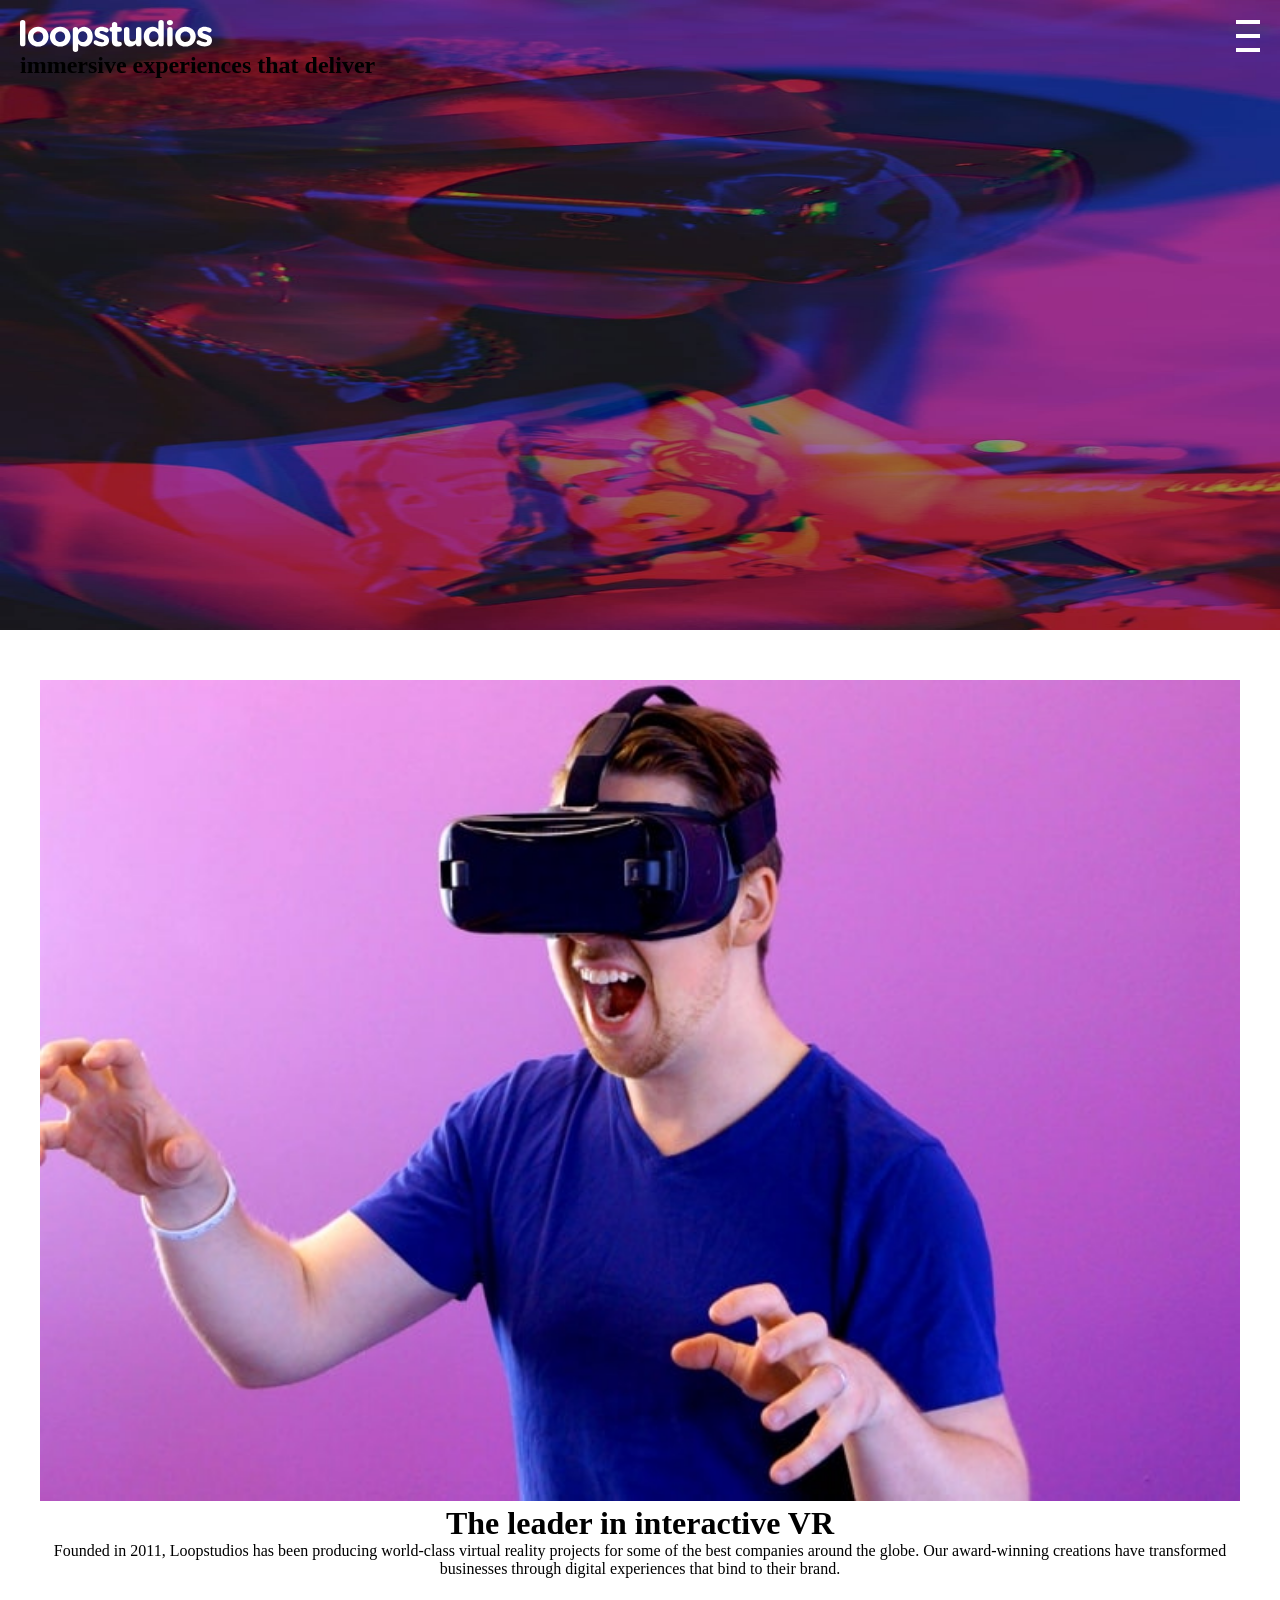
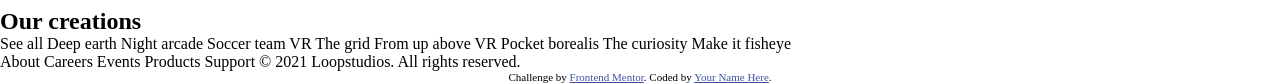
==== index.html @ 8417d706 "update" ====
<!DOCTYPE html>
<html lang="en">
<head>
  <meta charset="UTF-8">
  <meta name="viewport" content="width=device-width, initial-scale=1.0"> <!-- displays site properly based on user's device -->
  <link rel="preconnect" href="https://fonts.googleapis.com">
  <link rel="preconnect" href="https://fonts.gstatic.com" crossorigin>
  <link href="https://fonts.googleapis.com/css2?family=Alata&family=Josefin+Sans:wght@300&display=swap" rel="stylesheet">
  <link rel="icon" type="image/png" sizes="32x32" href="./images/favicon-32x32.png">
  <link rel="stylesheet" href="./style.css">
  <title>Frontend Mentor | Loopstudios landing page</title>

  <!-- Feel free to remove these styles or customise in your own stylesheet 👍 -->
  <style>
    .attribution { font-size: 11px; text-align: center; }
    .attribution a { color: hsl(228, 45%, 44%); }
  </style>
</head>
<body>

  <nav>
   <ul>

    <img src="./images//logo.svg" alt="">
<div class="menu-card">
  <li><a href=""> About</a></li>
  <li><a href=""> Careers</a></li>
  <li><a href="">Events</a></li>
  <li><a href=""> Products</a></li>
  <li><a href=""> Support</a></li>

</div>
   

    <img src="./images/icon-hamburger.svg" alt="">
   </ul>

 <div class="nav-card">
  <h1>immersive experiences that deliver</h1>
 </div>
  </nav>



  <figure>
<img src="./images/desktop/image-interactive.jpg" alt="" width="100%">
   <h1> The leader in interactive VR</h1>

   <p> Founded in 2011, Loopstudios has been producing world-class virtual reality 
    projects for some of the best companies around the globe. Our award-winning 
    creations have transformed businesses through digital experiences that bind 
    to their brand.</p>
  </figure>

<section class="creation-section">
  
  <h1>Our creations</h1>

  See all

  Deep earth
  Night arcade
  Soccer team VR
  The grid
  From up above VR
  Pocket borealis
  The curiosity
  Make it fisheye
</section>

  About
  Careers
  Events
  Products
  Support

  © 2021 Loopstudios. All rights reserved.

  <div class="attribution">
    Challenge by <a href="https://www.frontendmentor.io?ref=challenge" target="_blank">Frontend Mentor</a>. 
    Coded by <a href="#">Your Name Here</a>.
  </div>
</body>
</html>
---- style.css ----
*{
    margin: 0;
    padding: 0;
    box-sizing: border-box;
}

:root{
--White: hsl(0, 0%, 100%);
--Black: hsl(0, 0%, 0%);
--Dark-Gray: hsl(0, 0%, 55%);
--Very-Dark-Gray: hsl(0, 0%, 41%);
--font-family: 'Alata', sans-serif;
--font-family-2: 'Josefin Sans', sans-serif;
}

nav{
    background-image: url(./images/mobile/image-hero.jpg);
    /* max-width: 100%; */
    height: 70vh; 
    background-size: 100% 100% ;
    background-repeat: no-repeat;
    position: relative;
    object-fit: cover;
    padding: 20px;
}
ul{
    display: flex;
    justify-content: space-between;
}
/* .nav-card{
    width:  350px;
    height: 300px;
    border:2px var(--White) solid ;
    display: flex;
    align-items: center;
    position: relative;
    top: 160px;
    padding: 10px;
}

.nav-card h1{
    font-family: var(--font-family);
 font-weight: lighter;
    font-size: 50px;
    color: var(--White);
} */
.menu-card{
    display: none;
}
figure{

    padding: 40px;
    position: relative;
    top: 10px;
    text-align: center;
    
}
/* figure h1{
    font-size: 50px;
    font-weight: lighter;
    margin-top: 20px;
}
figure p{
    font-family: var(--font-family)--font-family-2;
    font-size: 25px;
    margin-top: 20px;
    
} */
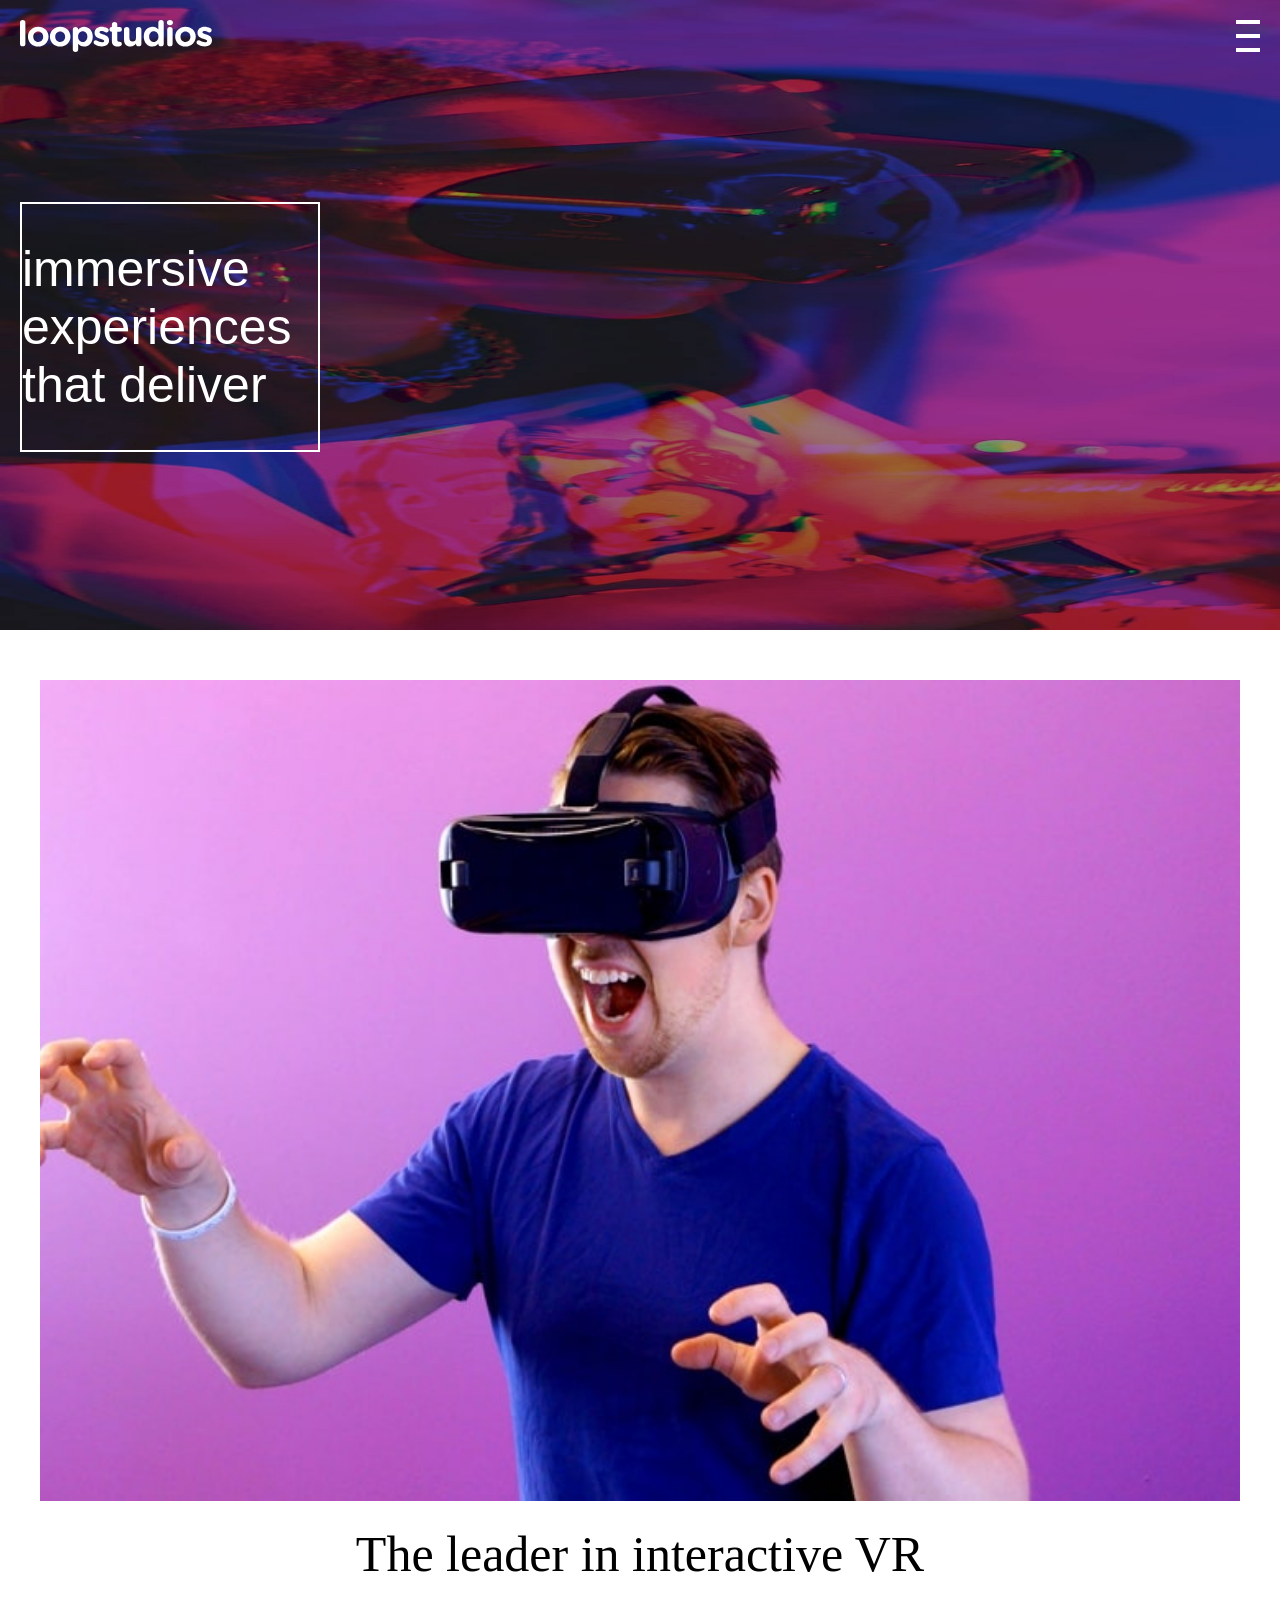
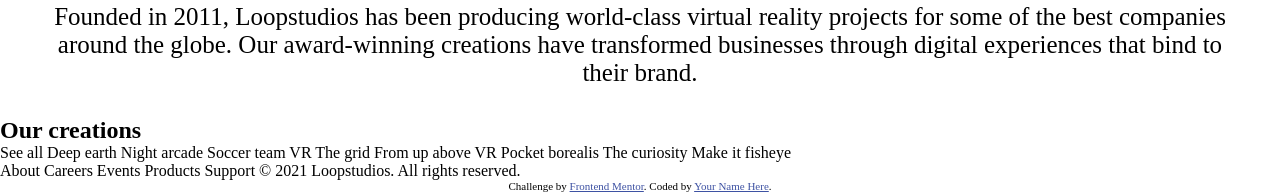
==== commit 5d48372d: "make some changes on nav-card" ====
--- a/index.html
+++ b/index.html
@@ -22,14 +22,14 @@
    <ul>
 
     <img src="./images//logo.svg" alt="">
-<div class="menu-card">
+<!-- <div class="menu-card">
   <li><a href=""> About</a></li>
   <li><a href=""> Careers</a></li>
   <li><a href="">Events</a></li>
   <li><a href=""> Products</a></li>
   <li><a href=""> Support</a></li>
 
-</div>
+</div> -->
    
 
     <img src="./images/icon-hamburger.svg" alt="">
--- a/style.css
+++ b/style.css
@@ -27,15 +27,15 @@
     display: flex;
     justify-content: space-between;
 }
-/* .nav-card{
-    width:  350px;
-    height: 300px;
+ .nav-card{
+    width:  300px;
+    height: 250px;
     border:2px var(--White) solid ;
     display: flex;
     align-items: center;
     position: relative;
-    top: 160px;
-    padding: 10px;
+    top: 150px;
+    /* padding: 10px; */
 }
 
 .nav-card h1{
@@ -55,7 +55,7 @@
     text-align: center;
     
 }
-/* figure h1{
+figure h1{
     font-size: 50px;
     font-weight: lighter;
     margin-top: 20px;
@@ -65,4 +65,4 @@
     font-size: 25px;
     margin-top: 20px;
     
-} */
+}
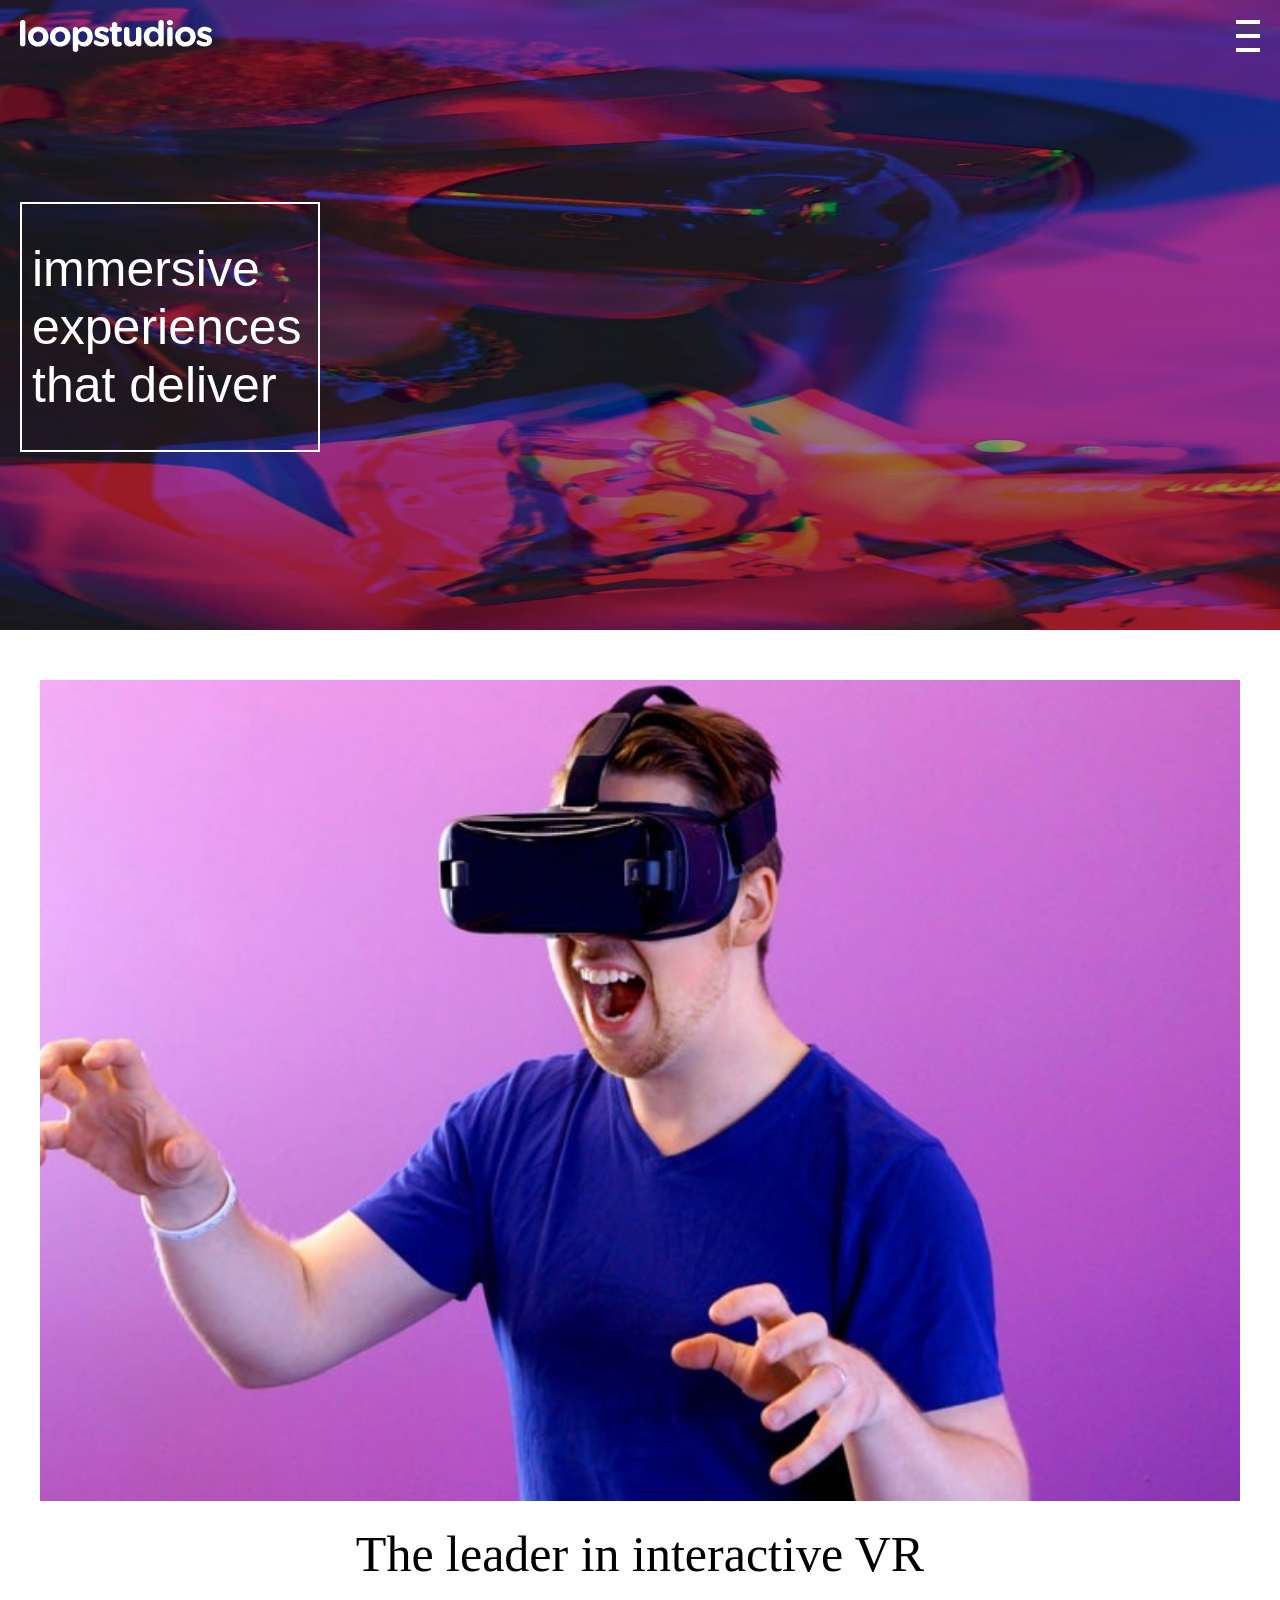
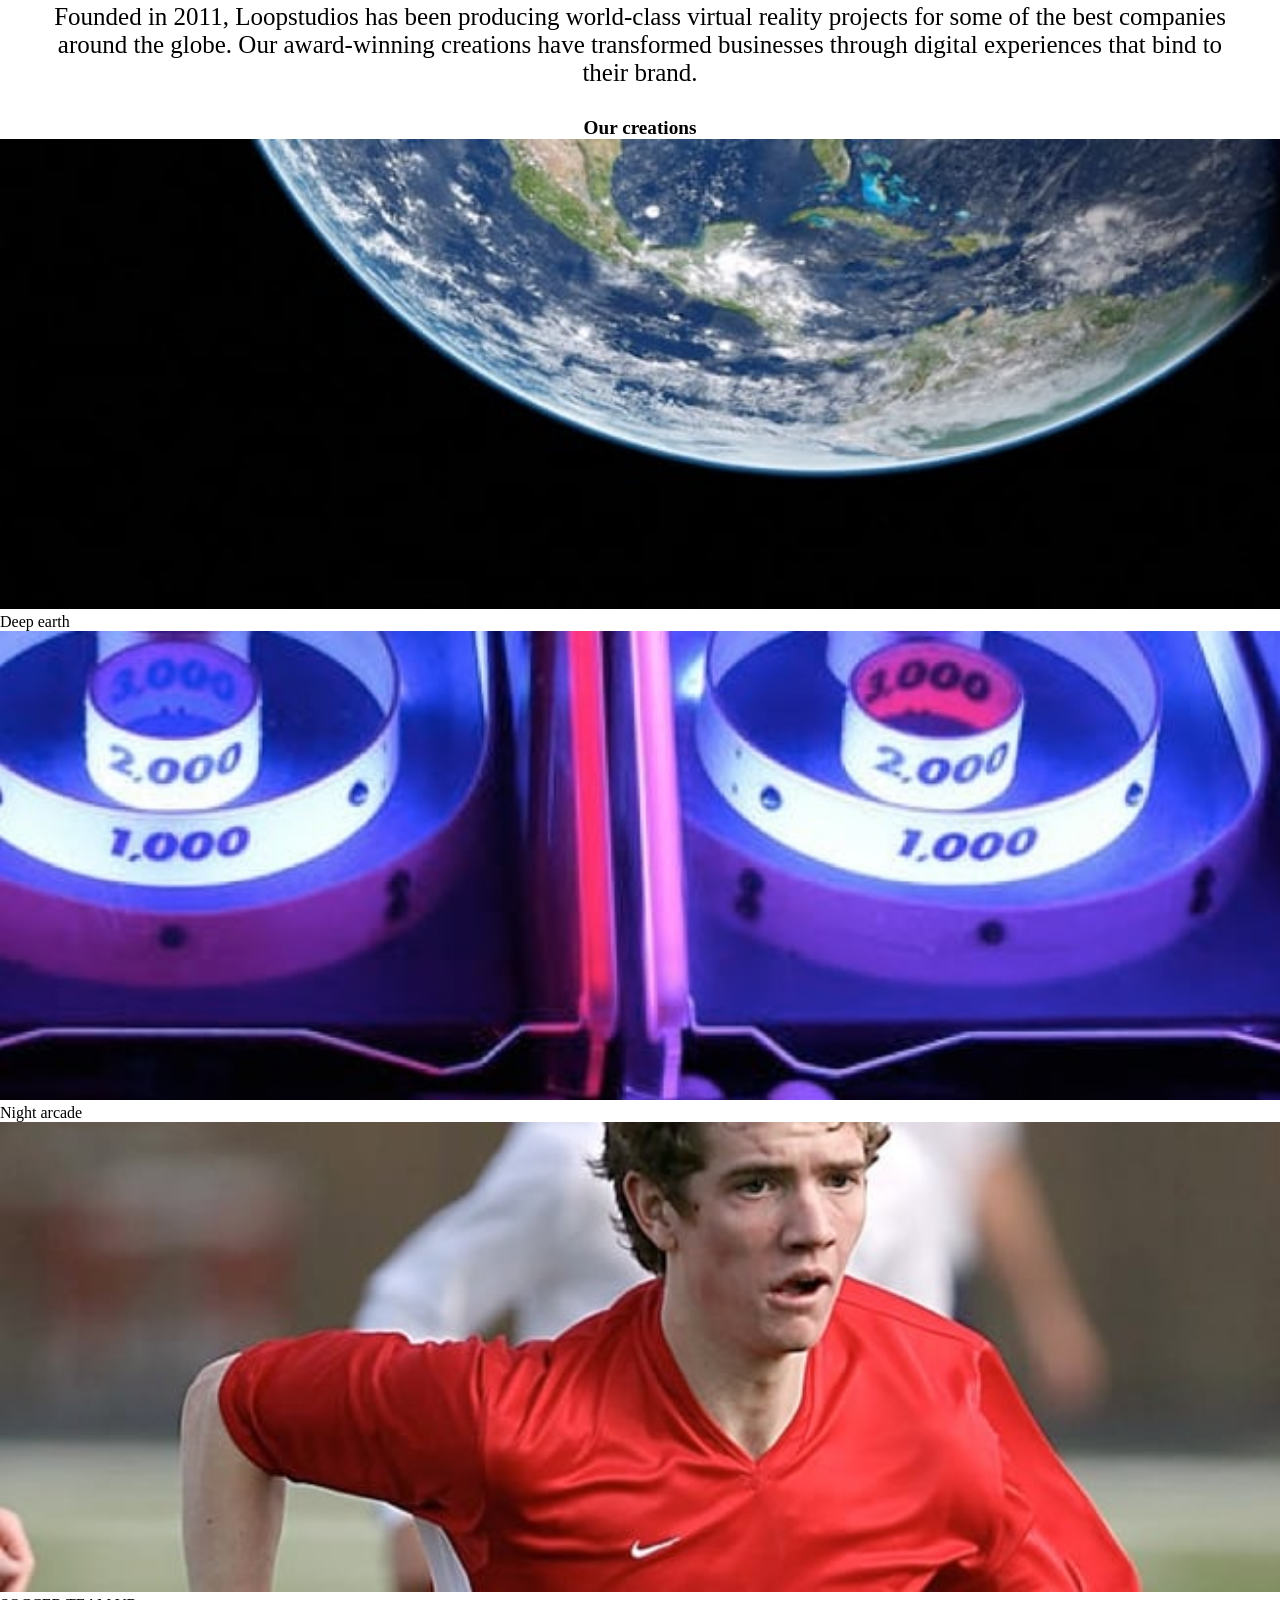
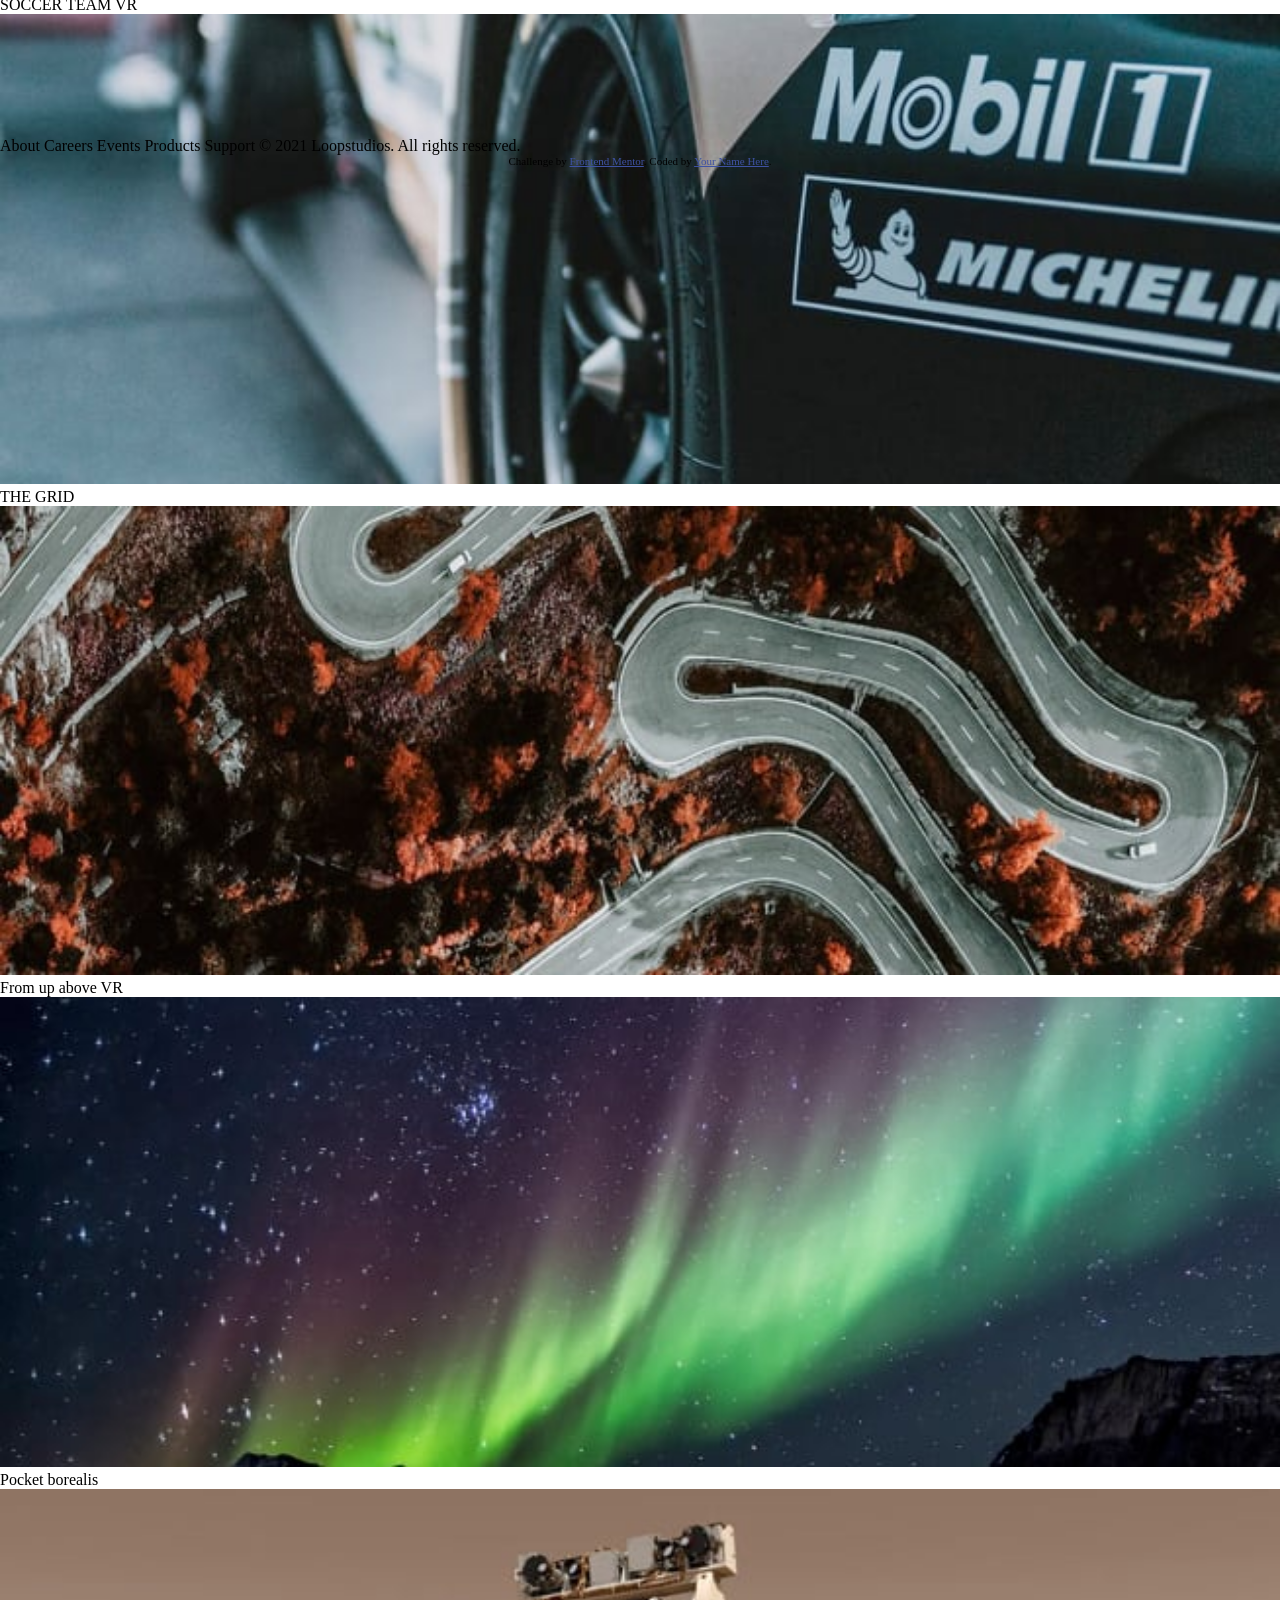
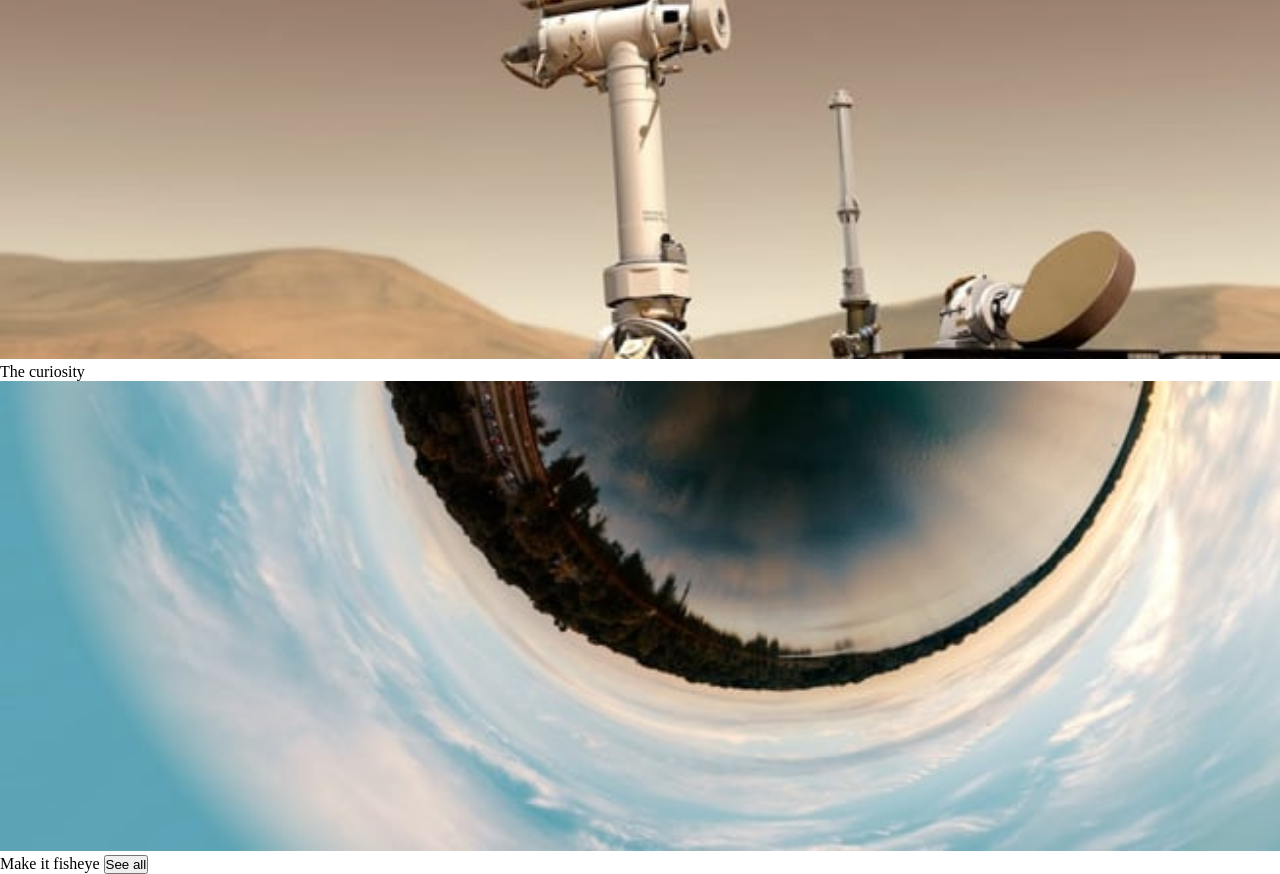
==== commit 4a633a7d: "upload some features" ====
--- a/index.html
+++ b/index.html
@@ -56,16 +56,32 @@
   
   <h1>Our creations</h1>
 
-  See all
+  <img src="./images/mobile/image-deep-earth.jpg" alt="">
+  
+  <p>Deep earth</p>
 
-  Deep earth
+  <img src="./images/mobile/image-night-arcade.jpg" alt="">
   Night arcade
-  Soccer team VR
-  The grid
-  From up above VR
-  Pocket borealis
-  The curiosity
-  Make it fisheye
+
+  <img src="./images/mobile/image-soccer-team.jpg" alt="">
+  SOCCER TEAM VR
+
+<img src="./images/mobile/image-grid.jpg" alt="">
+THE GRID
+
+<img src="./images/mobile/image-from-above.jpg" alt="">
+From up above VR
+<img src="./images/mobile/image-pocket-borealis.jpg" alt="">
+Pocket borealis
+<img src="./images/mobile/image-curiosity.jpg" alt="">
+The curiosity
+<img src="./images/mobile/image-fisheye.jpg" alt="">
+Make it fisheye
+  <button class="btn">See all </button>
+  
+  
+  
+  
 </section>
 
   About
--- a/style.css
+++ b/style.css
@@ -35,7 +35,7 @@
     align-items: center;
     position: relative;
     top: 150px;
-    /* padding: 10px; */
+    padding: 10px;
 }
 
 .nav-card h1{
@@ -43,10 +43,10 @@
  font-weight: lighter;
     font-size: 50px;
     color: var(--White);
+} 
+/* .menu-card{
+    display: none;
 } */
-.menu-card{
-    display: none;
-}
 figure{
 
     padding: 40px;
@@ -66,3 +66,13 @@
     margin-top: 20px;
     
 }
+.creation-section{
+    height: 180vh;
+}
+.creation-section h1{
+    text-align: center;
+    font-size: larger;
+}
+.creation-section img{
+    width: 100%;
+}
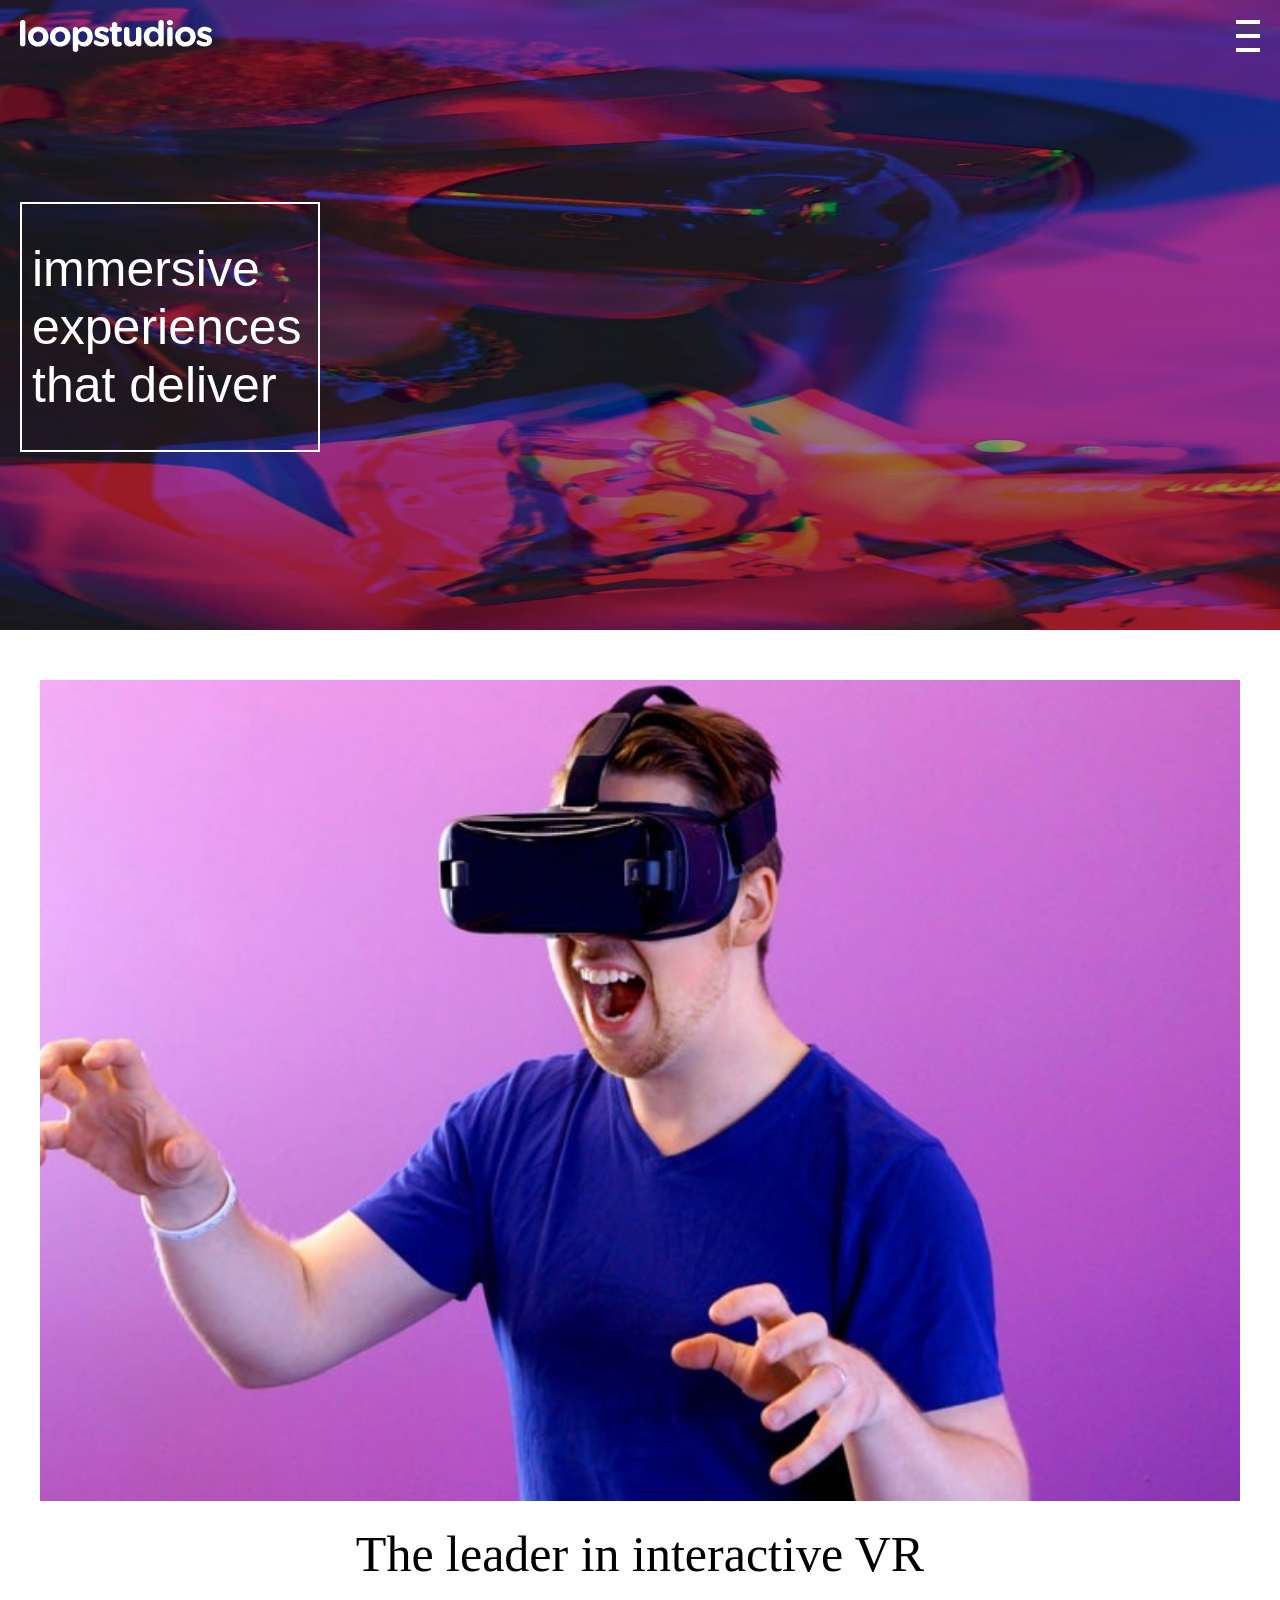
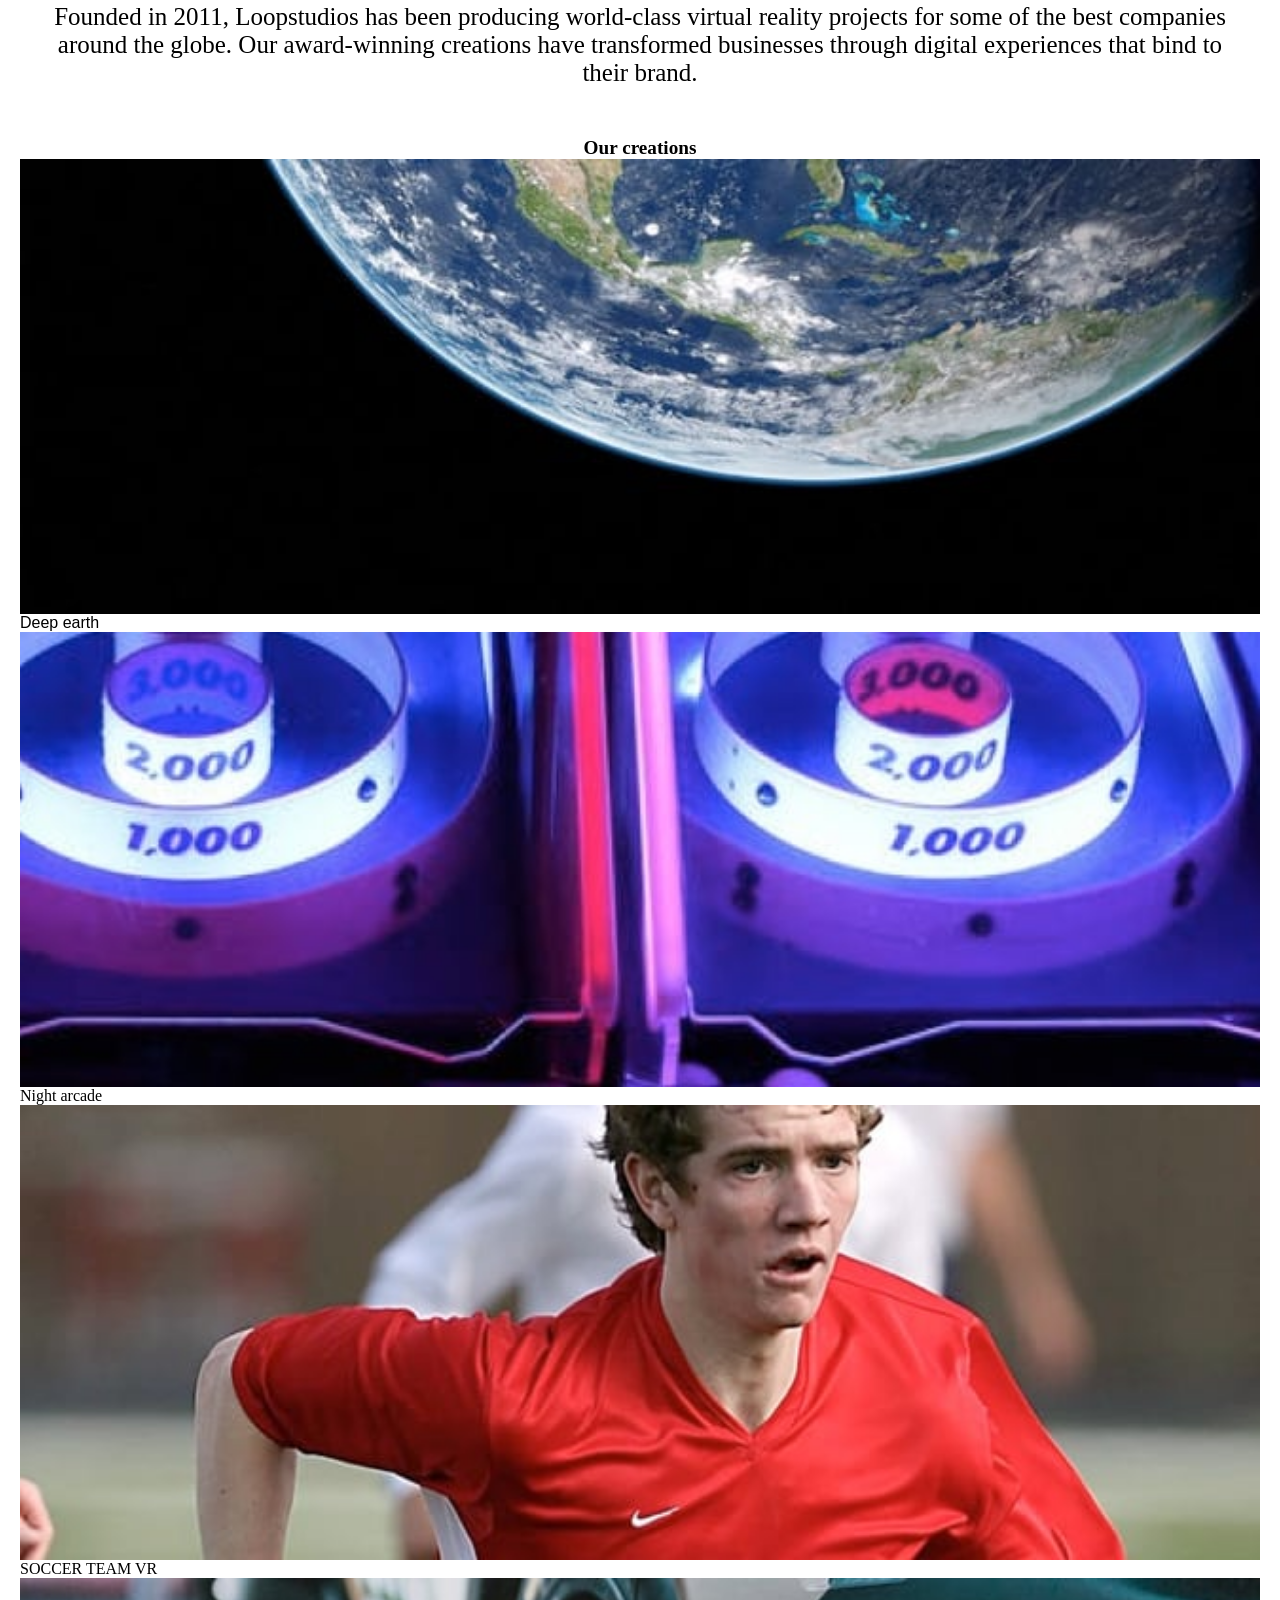
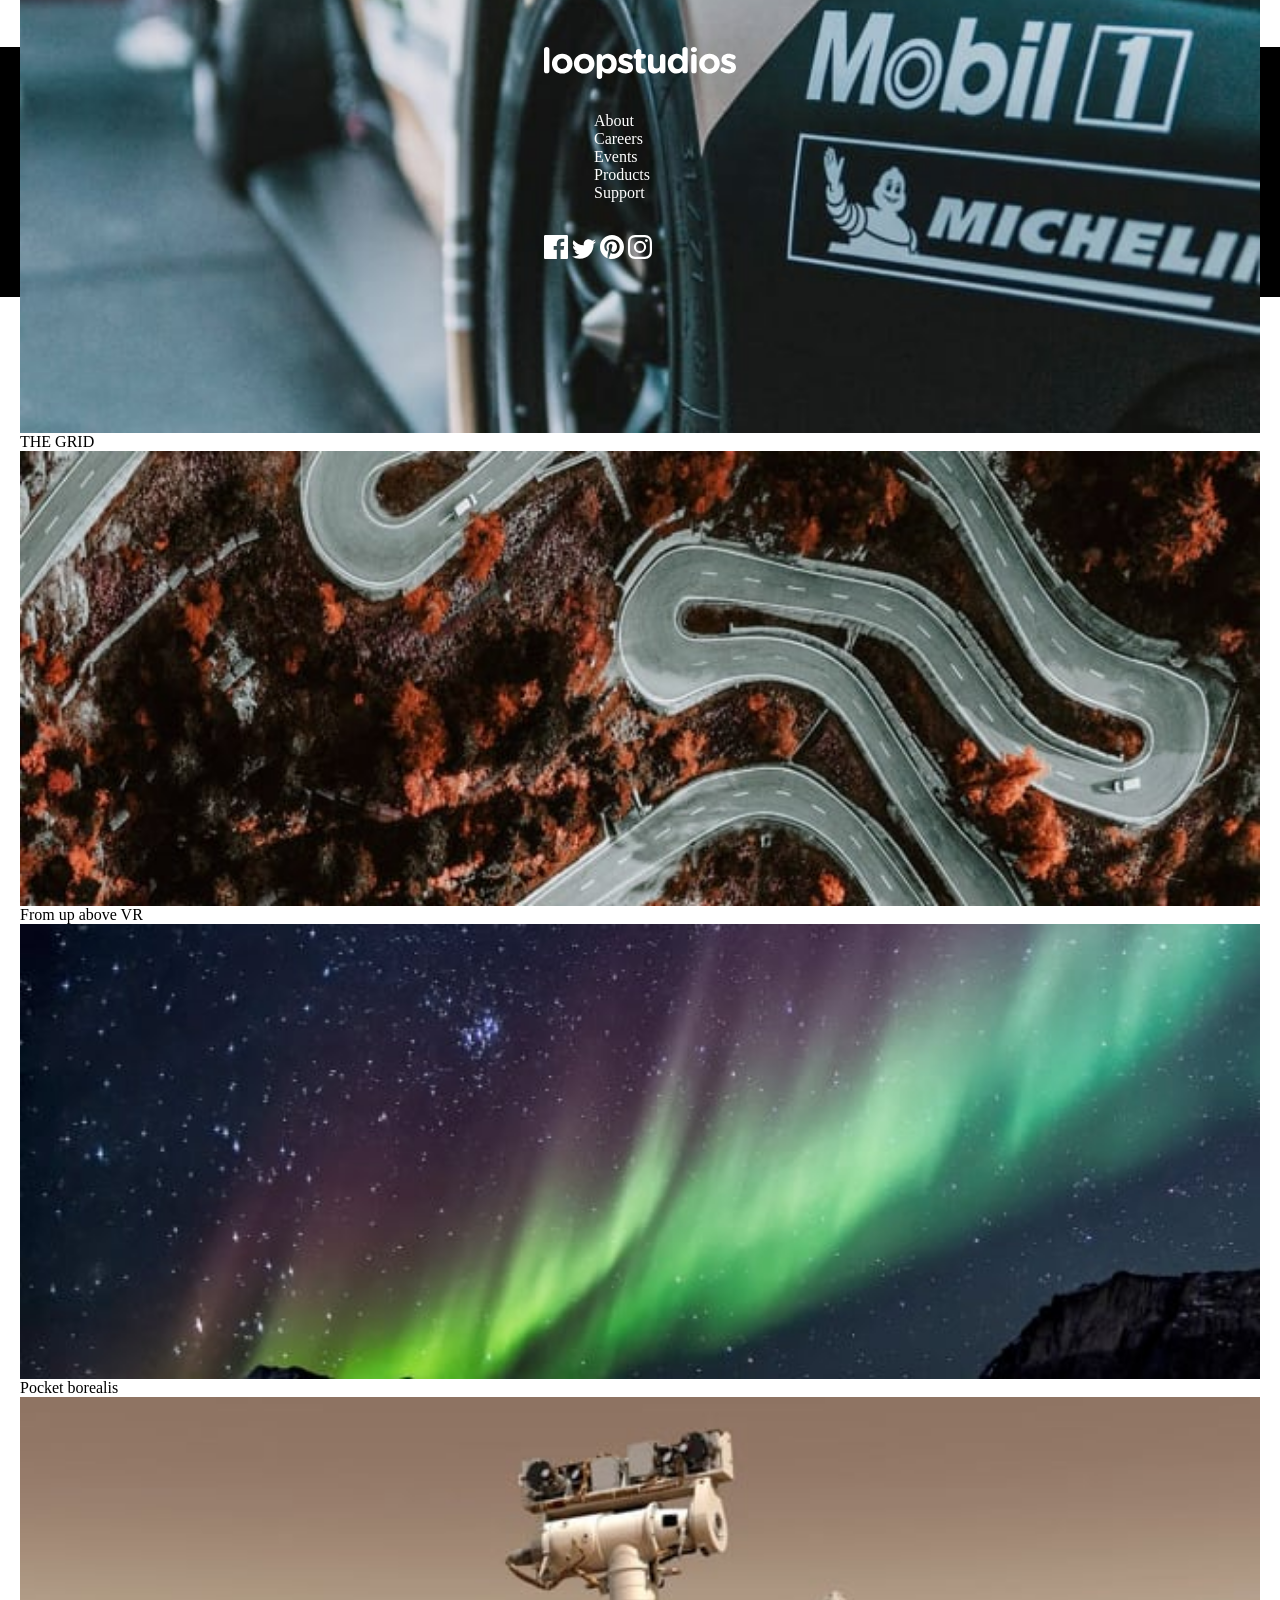
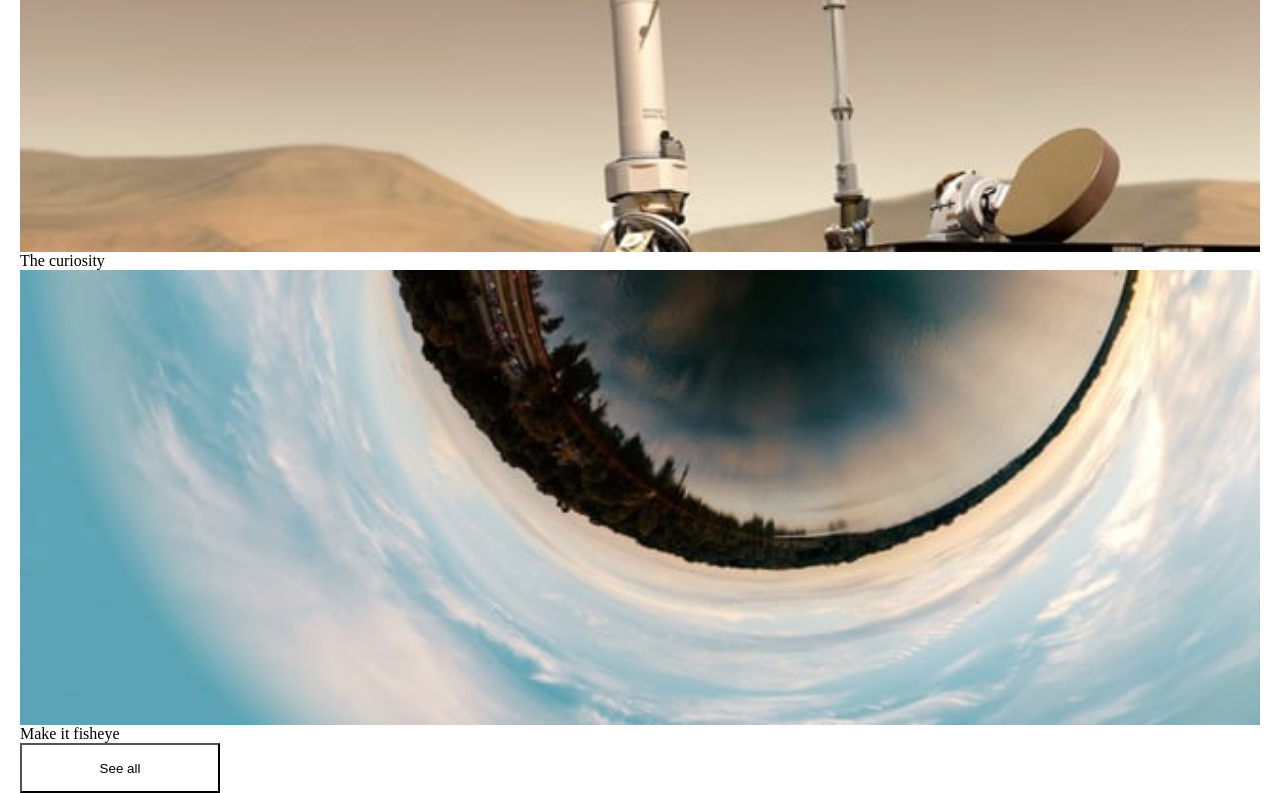
==== commit 7a06c34f: "add new features" ====
--- a/index.html
+++ b/index.html
@@ -84,17 +84,38 @@
   
 </section>
 
-  About
-  Careers
-  Events
-  Products
-  Support
+<footer>
+  <div class="footer">
 
-  © 2021 Loopstudios. All rights reserved.
 
-  <div class="attribution">
+  
+<img src="./images/logo.svg" alt="">
+<div class="links">
+  <a href="">About</a>
+  <a href="">Careers</a>
+  <a href="">Events</a>  
+    <a href="">Products</a>
+    <a href="">Support</a>
+
+</div>
+
+  
+  
+<div class="icons">
+  <img src="./images/icon-facebook.svg" alt="">
+  <img src="./images/icon-twitter.svg" alt="">
+  <img src="./images/icon-pinterest.svg" alt="">
+  <img src="./images/icon-instagram.svg" alt="">
+</div>
+  <!-- © 2021 Loopstudios. All rights reserved. -->
+
+</div>
+</footer>
+
+
+  <!-- <div class="attribution">
     Challenge by <a href="https://www.frontendmentor.io?ref=challenge" target="_blank">Frontend Mentor</a>. 
     Coded by <a href="#">Your Name Here</a>.
-  </div>
+  </div> -->
 </body>
 </html>
--- a/style.css
+++ b/style.css
@@ -67,7 +67,9 @@
     
 }
 .creation-section{
-    height: 180vh;
+    display: grid;
+    height: 170vh;
+    padding: 20px;
 }
 .creation-section h1{
     text-align: center;
@@ -75,4 +77,40 @@
 }
 .creation-section img{
     width: 100%;
+}
+
+.creation-section p{
+    font-family: var(--font-family);
+}
+.btn{
+    width: 200px;
+    height: 50px;
+    background: none;
+    border: 2px --Black solid;
+}
+.btn:hover{
+    background-color: var(--Black);
+    color: var(--White);
+    transition-duration: 1s;
+}
+
+footer{
+    width: 100%;
+    height: 250px;
+    background-color: var(--Black);
+    display: flex;
+    justify-content: center;
+    color: var(--White);
+}
+.footer{
+    display: grid;
+}
+.link{
+    display: flex;
+}
+.links a{
+    display: flex;
+text-decoration: none;
+    color: var(--White);
+    padding-left: 50px;
 }
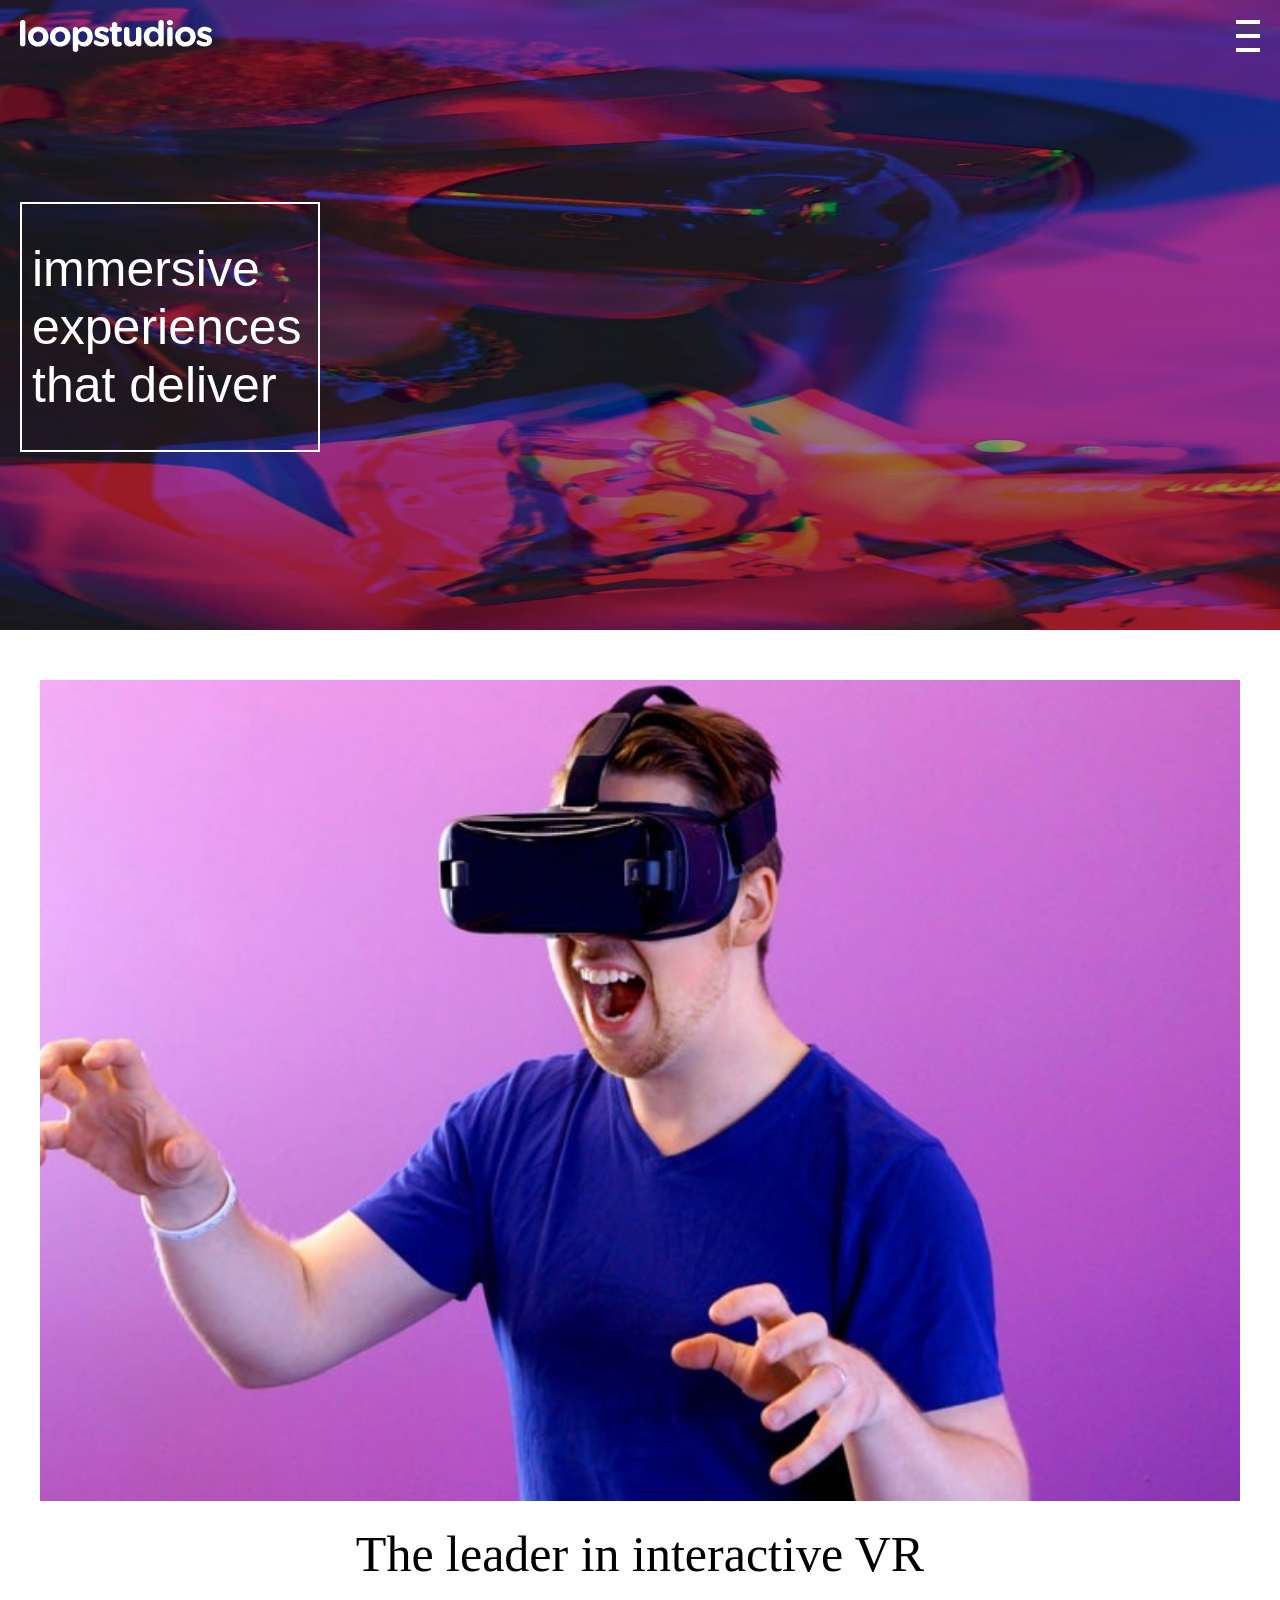
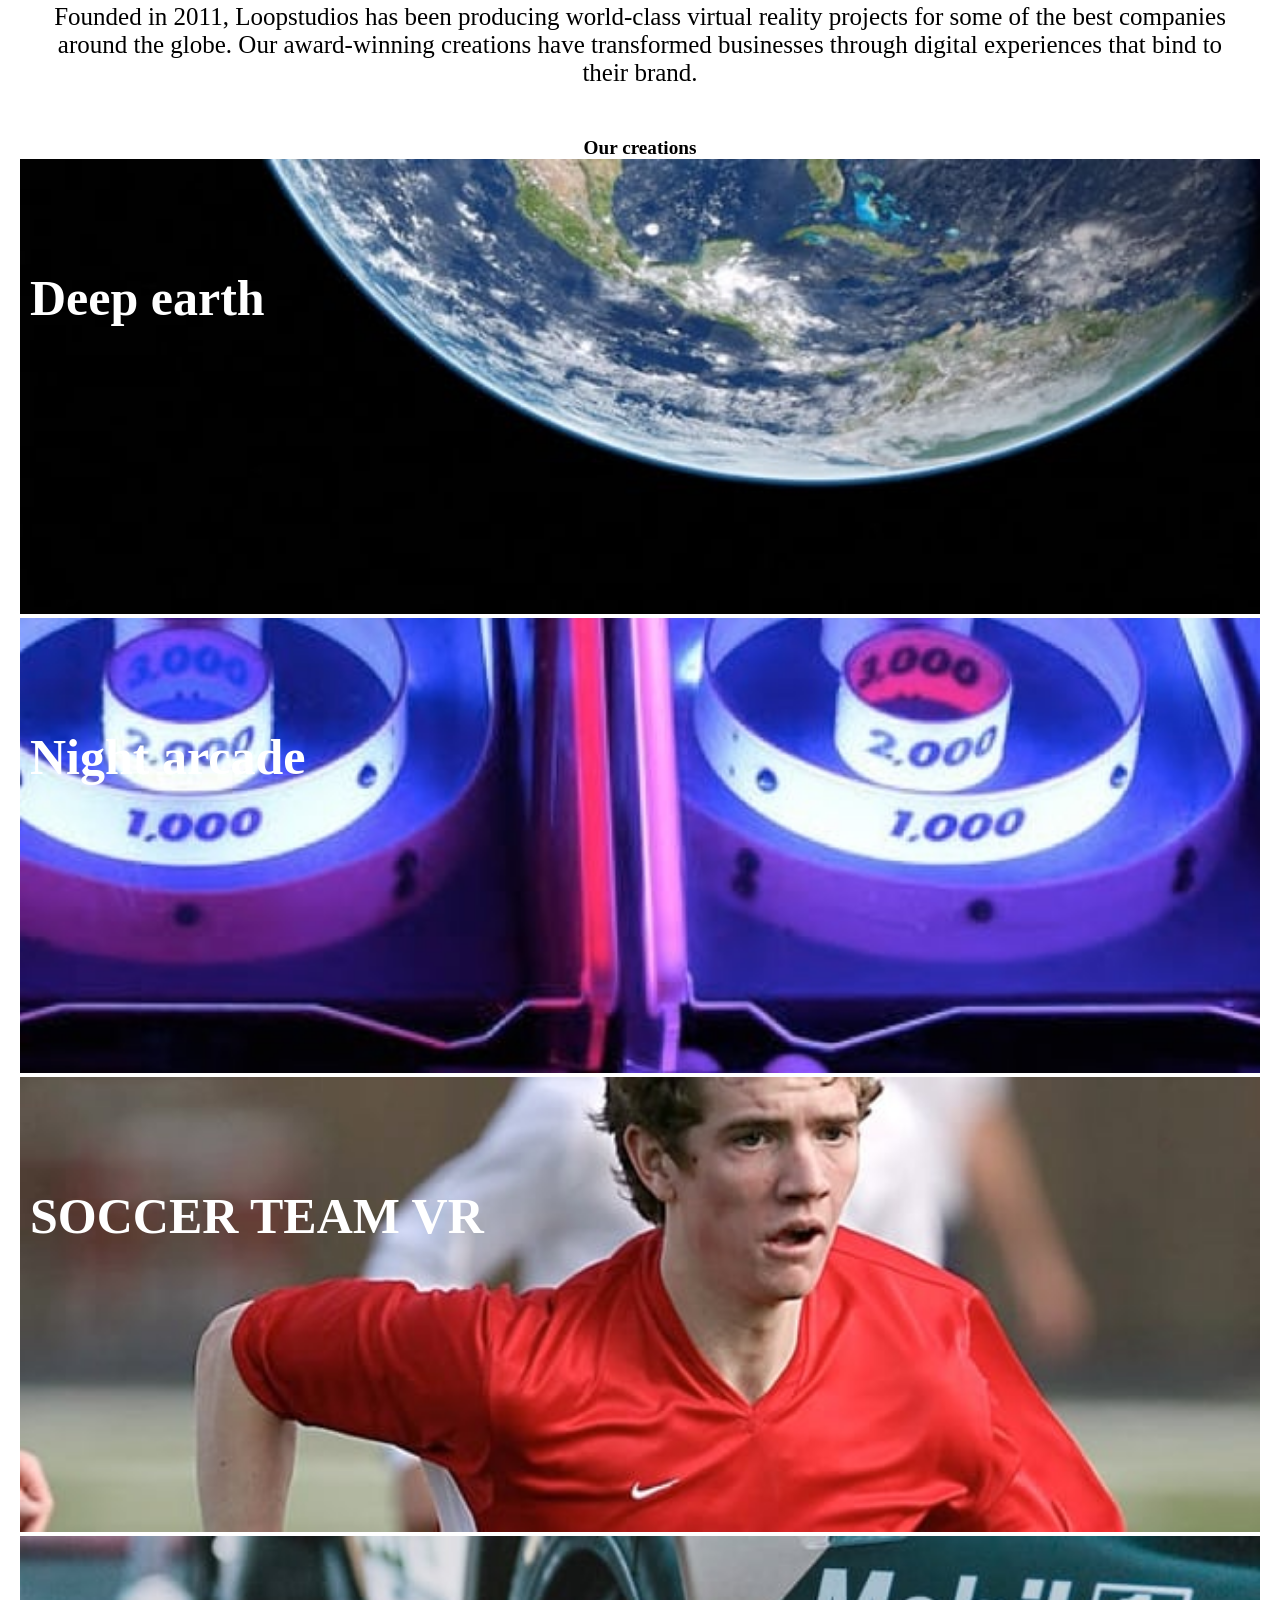
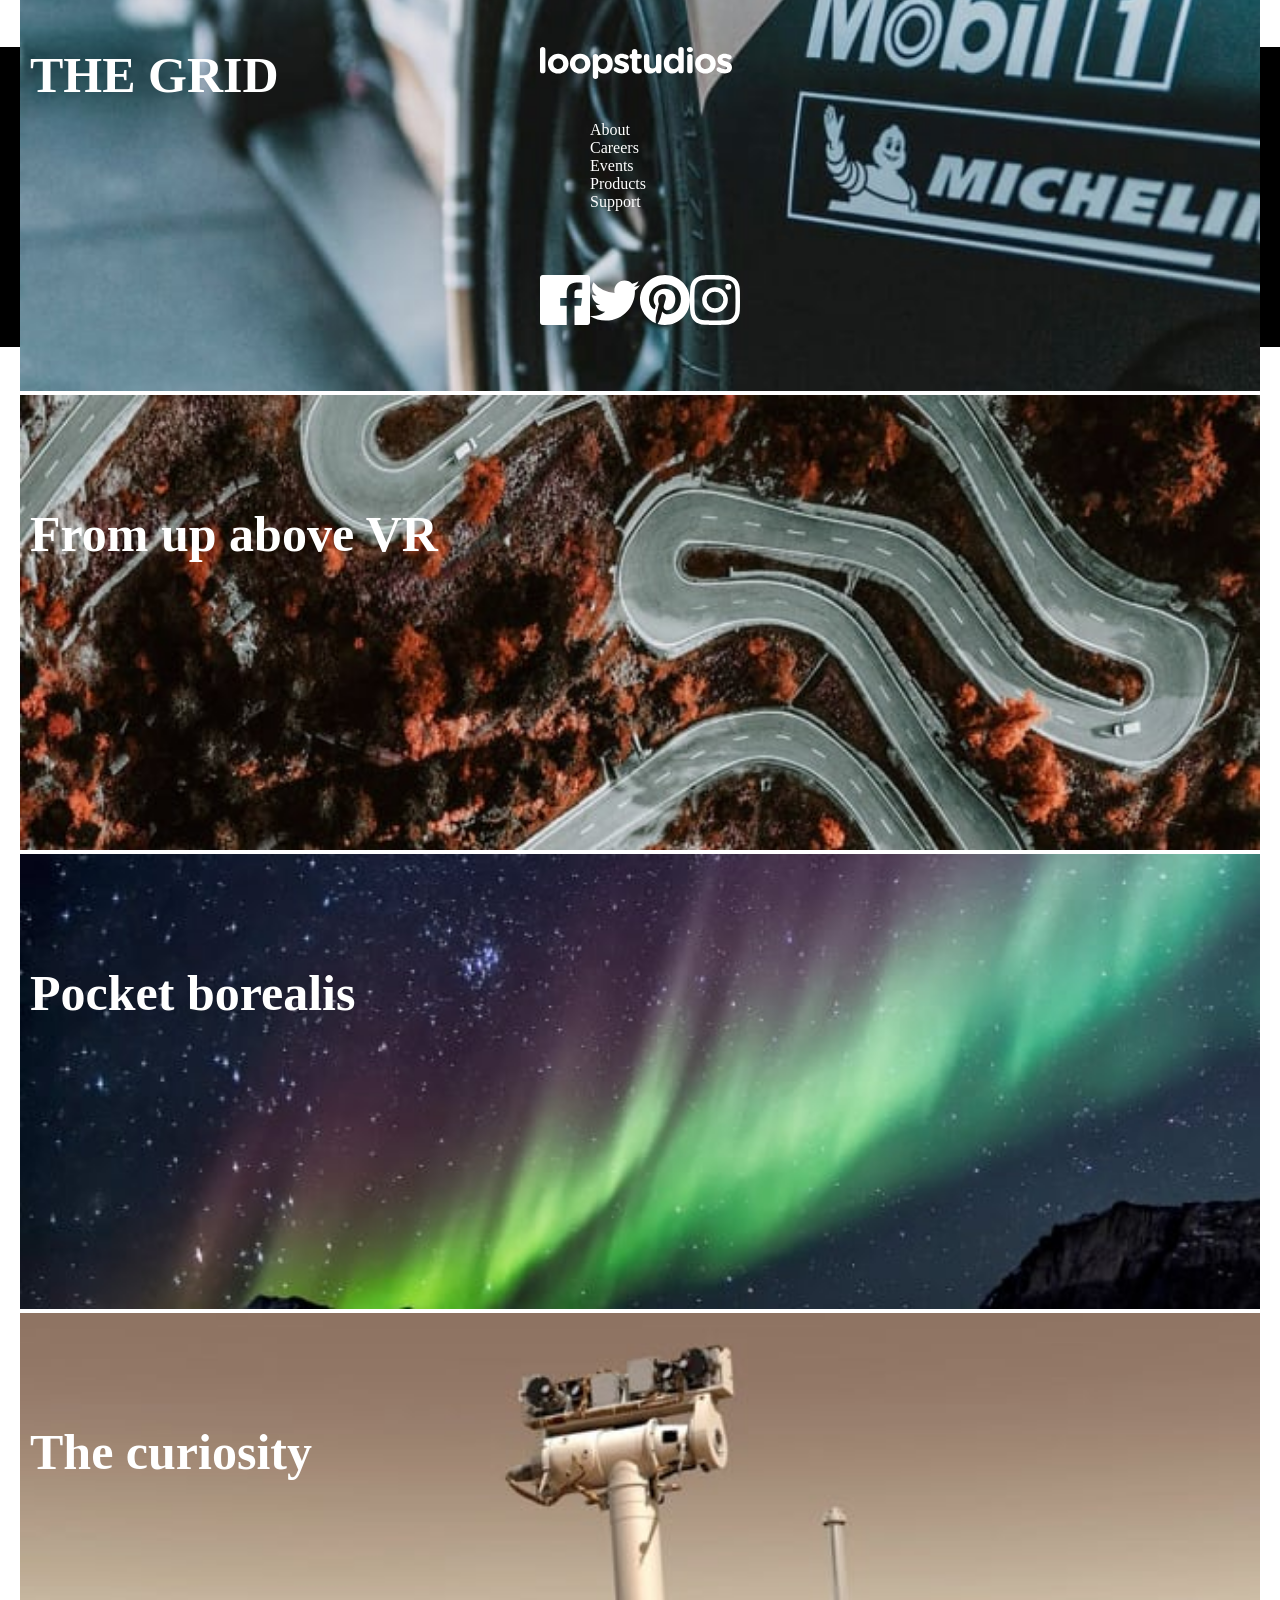
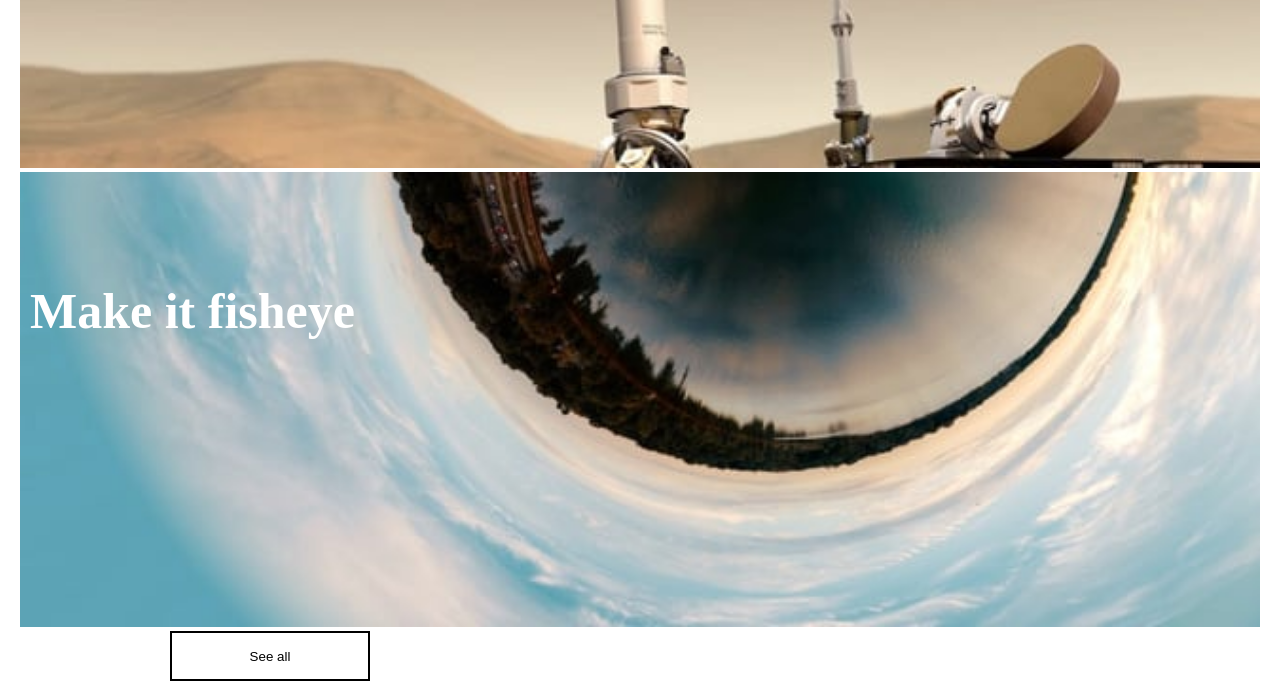
==== commit f2262ca2: "add new features" ====
--- a/index.html
+++ b/index.html
@@ -55,28 +55,47 @@
 <section class="creation-section">
   
   <h1>Our creations</h1>
-
+<div class="image-1">
+  <h1>Deep earth</h1>
   <img src="./images/mobile/image-deep-earth.jpg" alt="">
   
-  <p>Deep earth</p>
 
+</div>
+ <div class="image-2">
+  <h1> Night arcade</h1>
   <img src="./images/mobile/image-night-arcade.jpg" alt="">
-  Night arcade
+ 
+ </div>
+<div class="image-3">
+  <h1>SOCCER TEAM VR</h1>
+  <img src="./images/mobile/image-soccer-team.jpg" alt="">
+  
+</div>
 
-  <img src="./images/mobile/image-soccer-team.jpg" alt="">
-  SOCCER TEAM VR
+<div class="image-4">
+  <h1>THE GRID</h1>
+  <img src="./images/mobile/image-grid.jpg" alt="">
 
-<img src="./images/mobile/image-grid.jpg" alt="">
-THE GRID
+</div>
 
-<img src="./images/mobile/image-from-above.jpg" alt="">
-From up above VR
-<img src="./images/mobile/image-pocket-borealis.jpg" alt="">
-Pocket borealis
-<img src="./images/mobile/image-curiosity.jpg" alt="">
-The curiosity
-<img src="./images/mobile/image-fisheye.jpg" alt="">
-Make it fisheye
+<div class="image-5">
+  <h1>From up above VR</h1>
+  <img src="./images/mobile/image-from-above.jpg" alt="">
+
+</div>
+<div class="image-6">
+  <h1>Pocket borealis</h1>
+  <img src="./images/mobile/image-pocket-borealis.jpg" alt="">
+</div>
+<div class="image-7">
+<h1>The curiosity</h1>
+  <img src="./images/mobile/image-curiosity.jpg" alt="">
+</div>
+<div class="image-8">
+  <h1>Make it fisheye</h1>
+  <img src="./images/mobile/image-fisheye.jpg" alt="">
+
+</div>
   <button class="btn">See all </button>
   
   
--- a/style.css
+++ b/style.css
@@ -15,7 +15,7 @@
 
 nav{
     background-image: url(./images/mobile/image-hero.jpg);
-    /* max-width: 100%; */
+    max-width: 100%;
     height: 70vh; 
     background-size: 100% 100% ;
     background-repeat: no-repeat;
@@ -82,11 +82,19 @@
 .creation-section p{
     font-family: var(--font-family);
 }
+.image-1 h1, .image-2 h1, .image-3 h1, .image-4 h1, .image-5 h1, .image-6 h1, .image-7 h1, .image-8 h1{
+    font-size: 50px;
+    position: absolute;
+    color: var(--White);
+    padding: 110px 10px;
+}
 .btn{
     width: 200px;
     height: 50px;
     background: none;
-    border: 2px --Black solid;
+    border: 2px black solid;
+    position: relative;
+    left: 150px;
 }
 .btn:hover{
     background-color: var(--Black);
@@ -95,8 +103,8 @@
 }
 
 footer{
-    width: 100%;
-    height: 250px;
+    max-width: 100%;
+    height: 300px;
     background-color: var(--Black);
     display: flex;
     justify-content: center;
@@ -104,13 +112,25 @@
 }
 .footer{
     display: grid;
+    
 }
 .link{
     display: flex;
+    justify-content: space-around;
 }
 .links a{
     display: flex;
 text-decoration: none;
     color: var(--White);
     padding-left: 50px;
+}
+.icons{
+    display: flex;
+    justify-content: space-between;
+    
+}
+.icons img{
+    width: 50px;
+    object-fit: contain;
+
 }
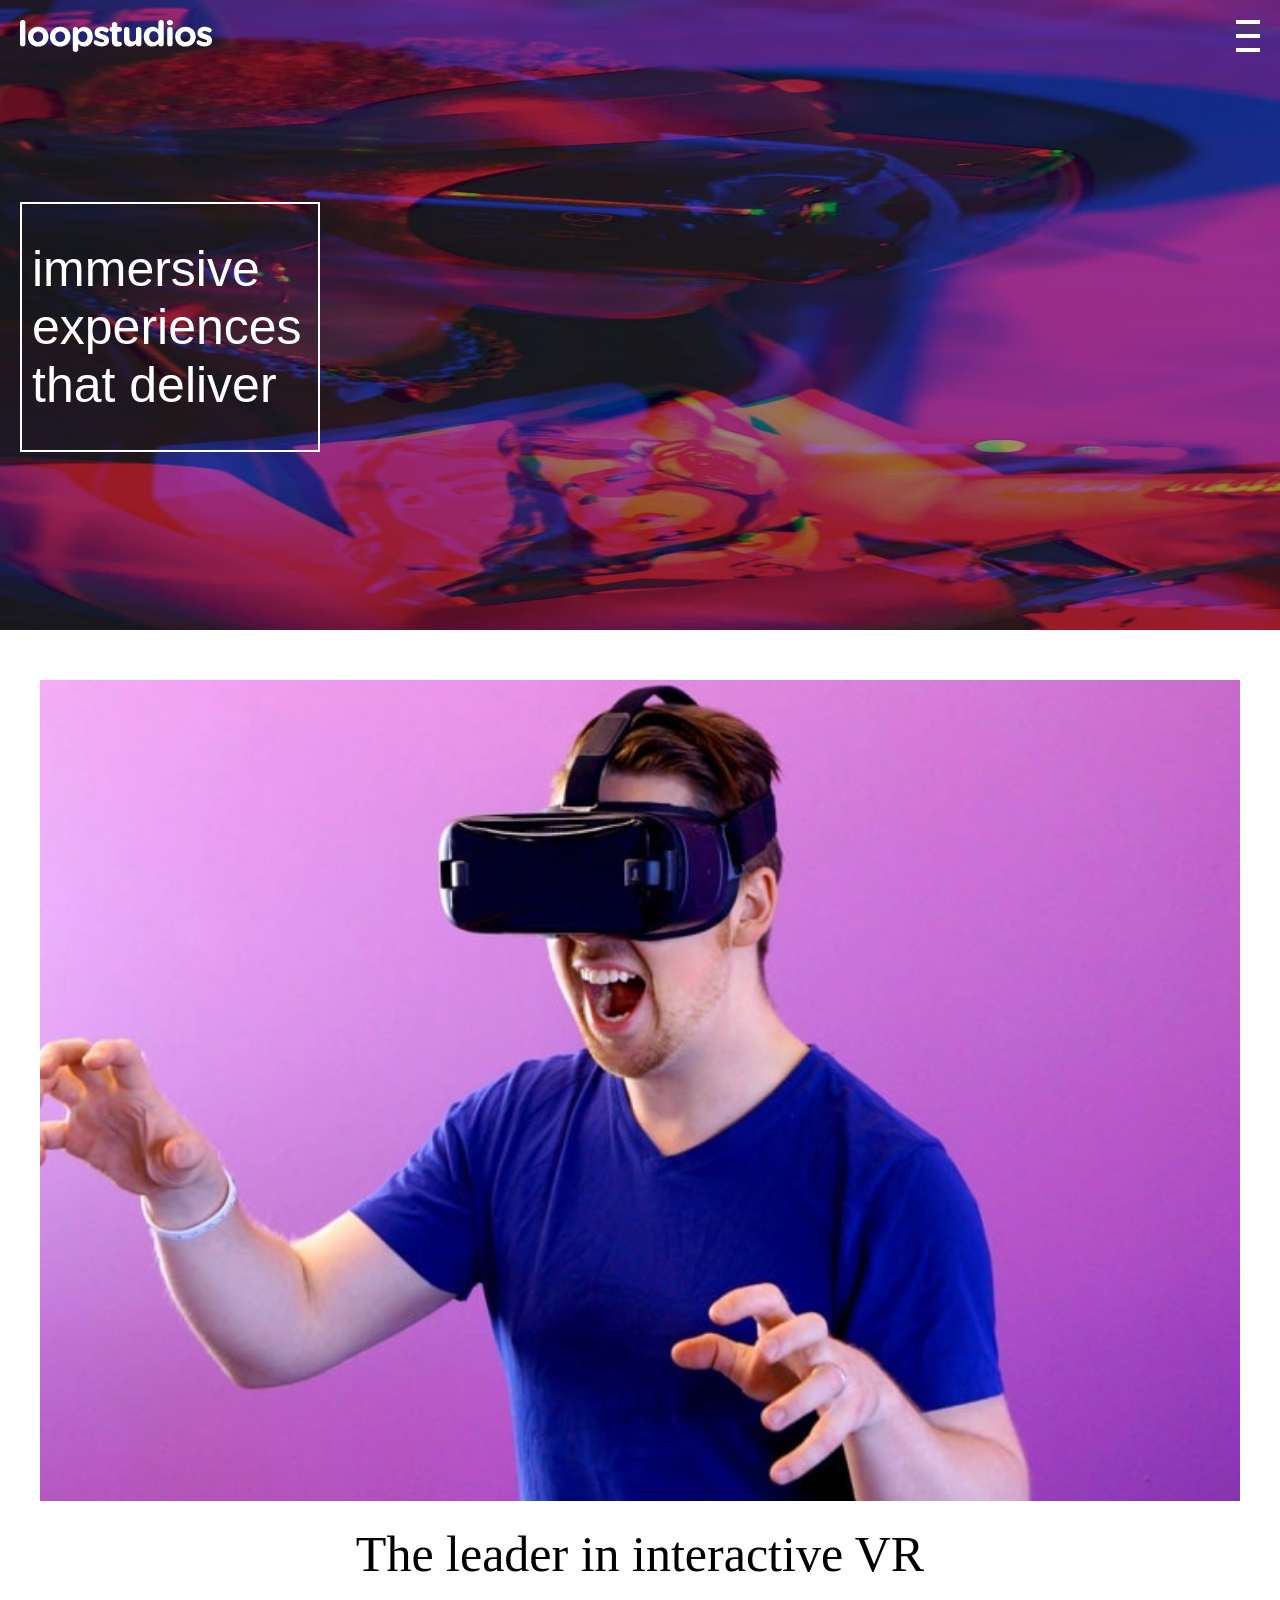
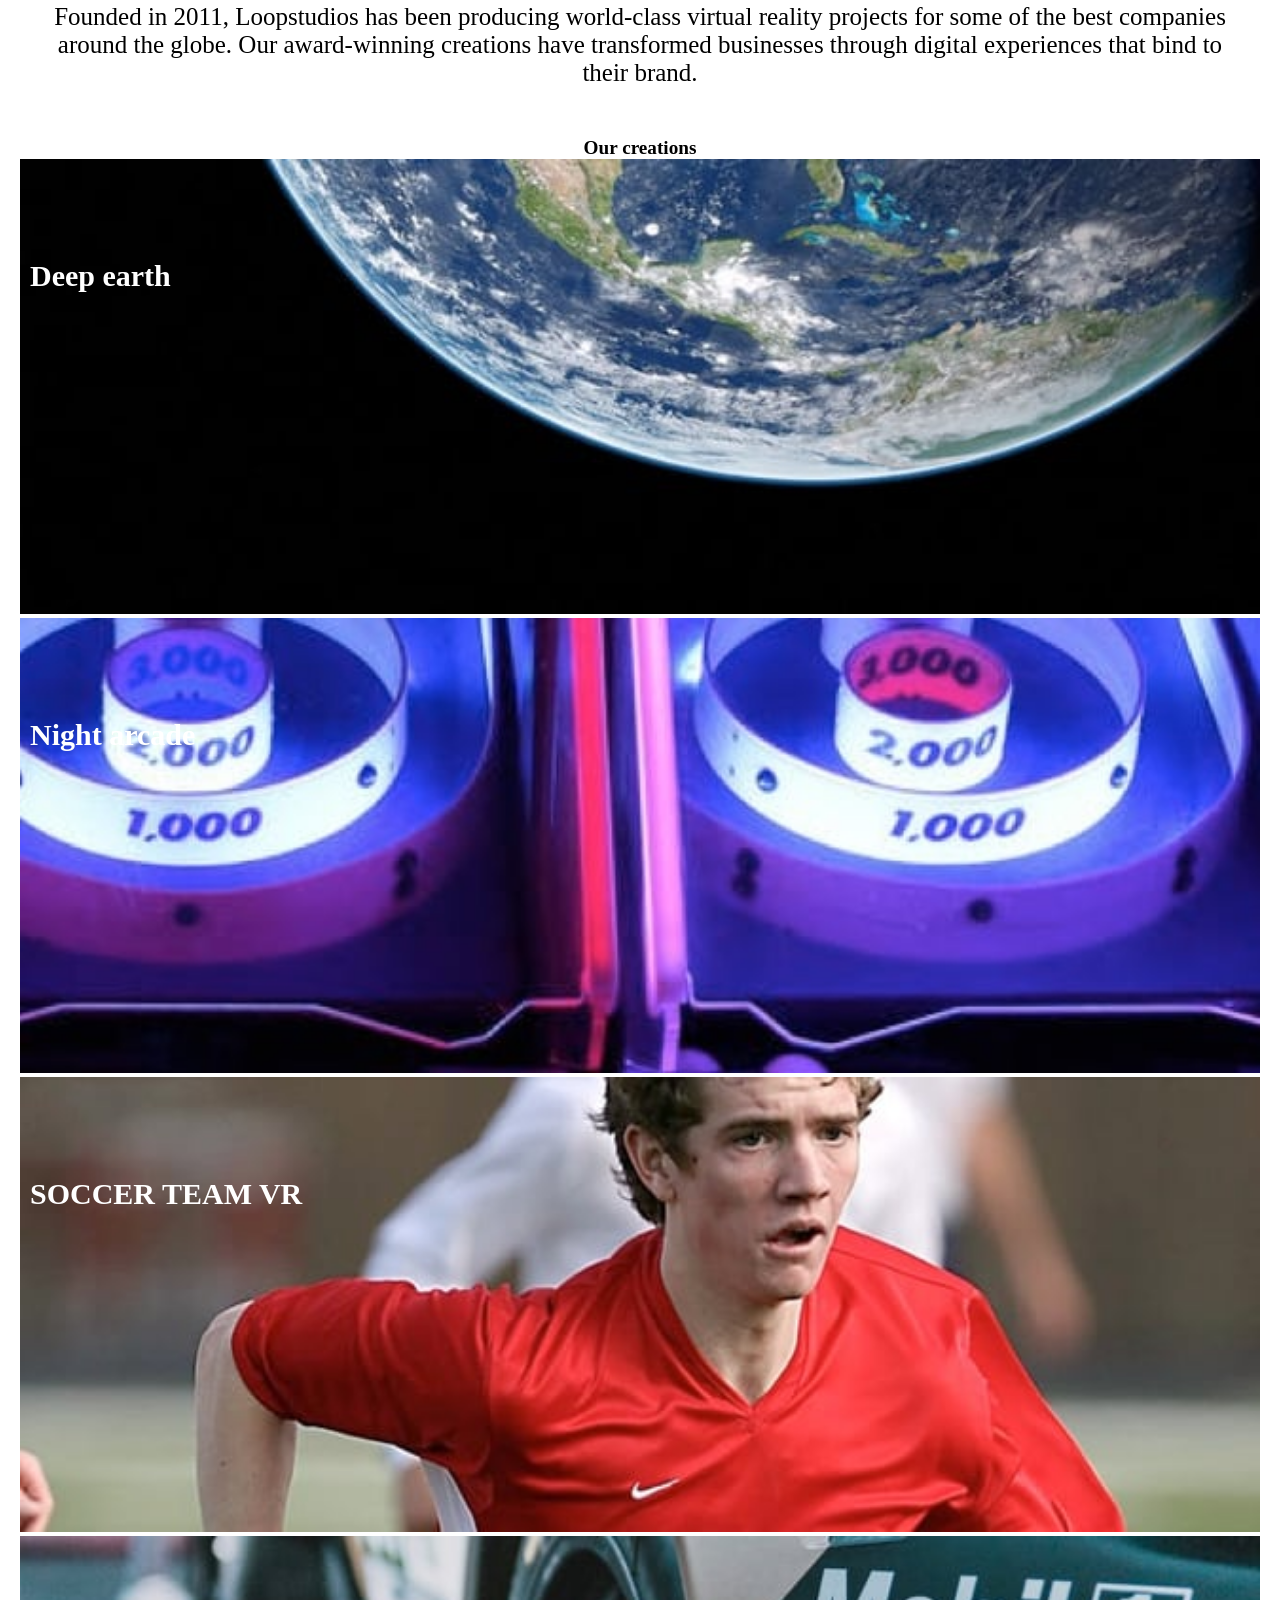
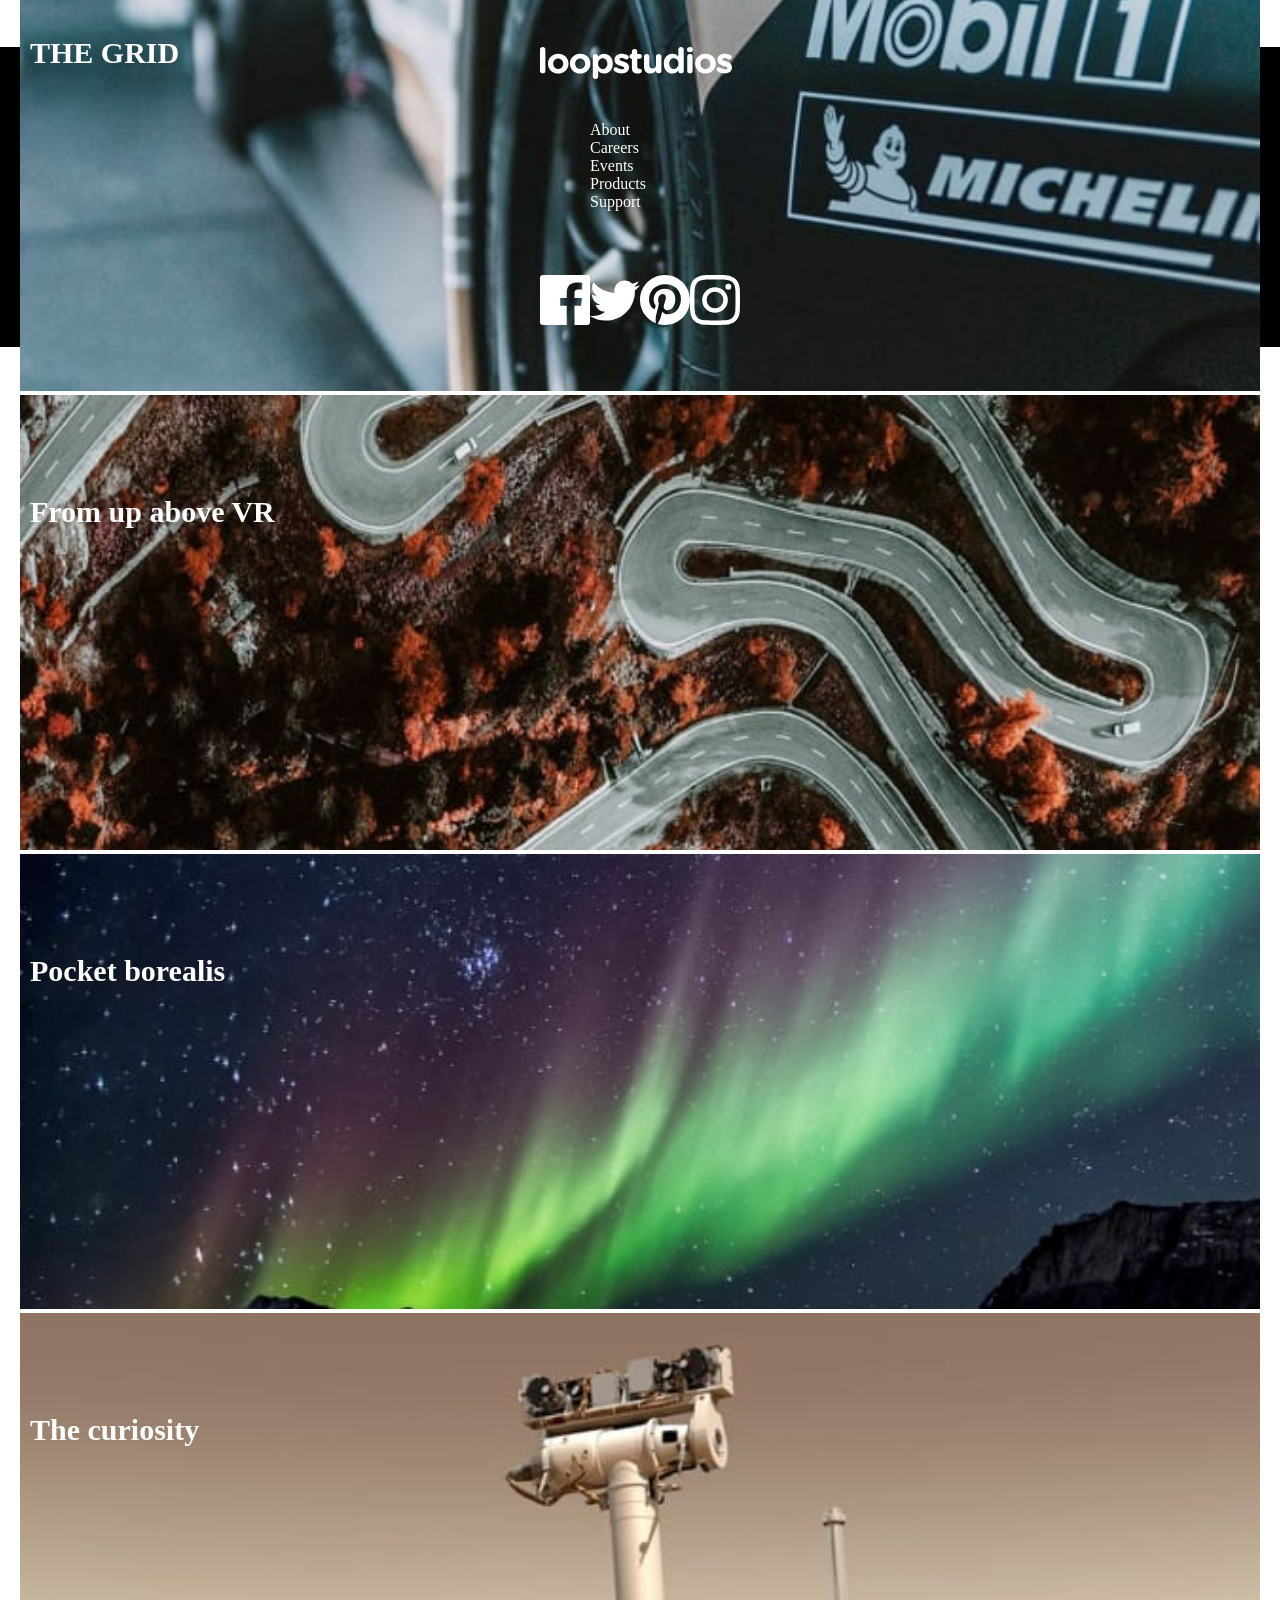
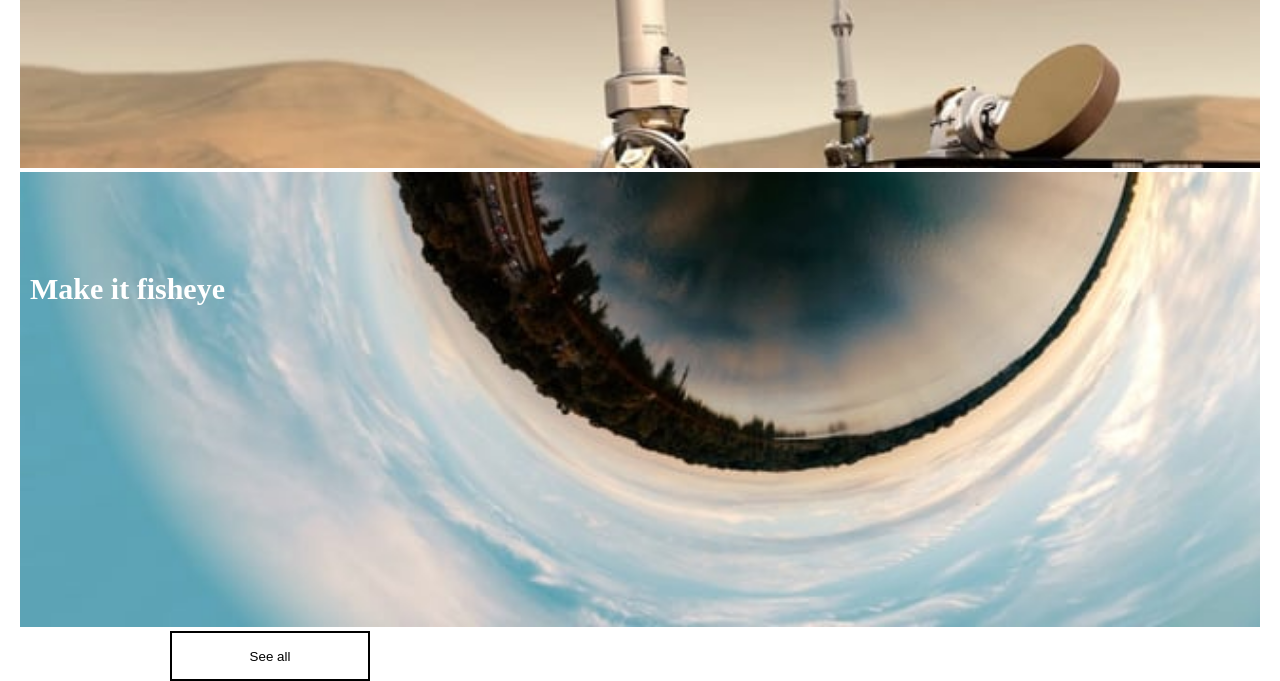
==== commit 097e6315: "update on script file" ====
--- a/index.html
+++ b/index.html
@@ -21,18 +21,28 @@
   <nav>
    <ul>
 
-    <img src="./images//logo.svg" alt="">
-<!-- <div class="menu-card">
+    <img class="logo-1" src="./images//logo.svg" alt="">
+
+ <div class="menu-card">
+  <div>
+    <img  src="./images/logo.svg" alt="">
+    <span class="x-code" onclick="remov()">X</span>
+  </div>
+  
+
+ <div class="mobile-menu">
   <li><a href=""> About</a></li>
   <li><a href=""> Careers</a></li>
   <li><a href="">Events</a></li>
   <li><a href=""> Products</a></li>
   <li><a href=""> Support</a></li>
+ </div>
 
-</div> -->
+
+</div>
    
 
-    <img src="./images/icon-hamburger.svg" alt="">
+    <img class="hamburger" src="./images/icon-hamburger.svg" alt="">
    </ul>
 
  <div class="nav-card">
@@ -136,5 +146,6 @@
     Challenge by <a href="https://www.frontendmentor.io?ref=challenge" target="_blank">Frontend Mentor</a>. 
     Coded by <a href="#">Your Name Here</a>.
   </div> -->
+  <script src="./script.js"></script>
 </body>
 </html>
--- a/style.css
+++ b/style.css
@@ -44,9 +44,55 @@
     font-size: 50px;
     color: var(--White);
 } 
-/* .menu-card{
-    display: none;
-} */
+.menu-card{
+     /* display: grid; */
+    width: 100%;
+    justify-content: space-around;
+    position: absolute;
+    height: 100vh;
+    background-color: black;
+    z-index: 2;
+    overflow:hidden ;
+}
+.menu-card img{
+    margin: 30px;
+}
+.x-code{
+    width: 100px;
+    height: 100px;
+    font-size: 50px;
+position: relative;
+display: flex;
+justify-content: center;
+align-items: center;
+float: right;
+    border: 2px White solid;
+    border-radius: 50px;
+    color: var(--White);
+    cursor: pointer;
+    margin: 10px;
+}
+
+.hamburger{
+    display: block;
+}
+.mobile-menu{
+    display: grid;
+    gap: 50px;
+    padding: 20px;
+    position: relative;
+    top: 200px;
+   
+}
+.mobile-menu a{
+    color: var(--White);
+    text-decoration: none;
+} 
+.mobile-menu:hover a{
+    width: 500px;
+    height: 100px;
+    background-color: white;
+}
 figure{
 
     padding: 40px;
@@ -83,16 +129,17 @@
     font-family: var(--font-family);
 }
 .image-1 h1, .image-2 h1, .image-3 h1, .image-4 h1, .image-5 h1, .image-6 h1, .image-7 h1, .image-8 h1{
-    font-size: 50px;
+    font-size: 30px;
     position: absolute;
     color: var(--White);
-    padding: 110px 10px;
+    padding: 100px 10px;
 }
 .btn{
     width: 200px;
     height: 50px;
     background: none;
     border: 2px black solid;
+    color: var(--Black);
     position: relative;
     left: 150px;
 }
@@ -133,4 +180,4 @@
     width: 50px;
     object-fit: contain;
 
-}+}
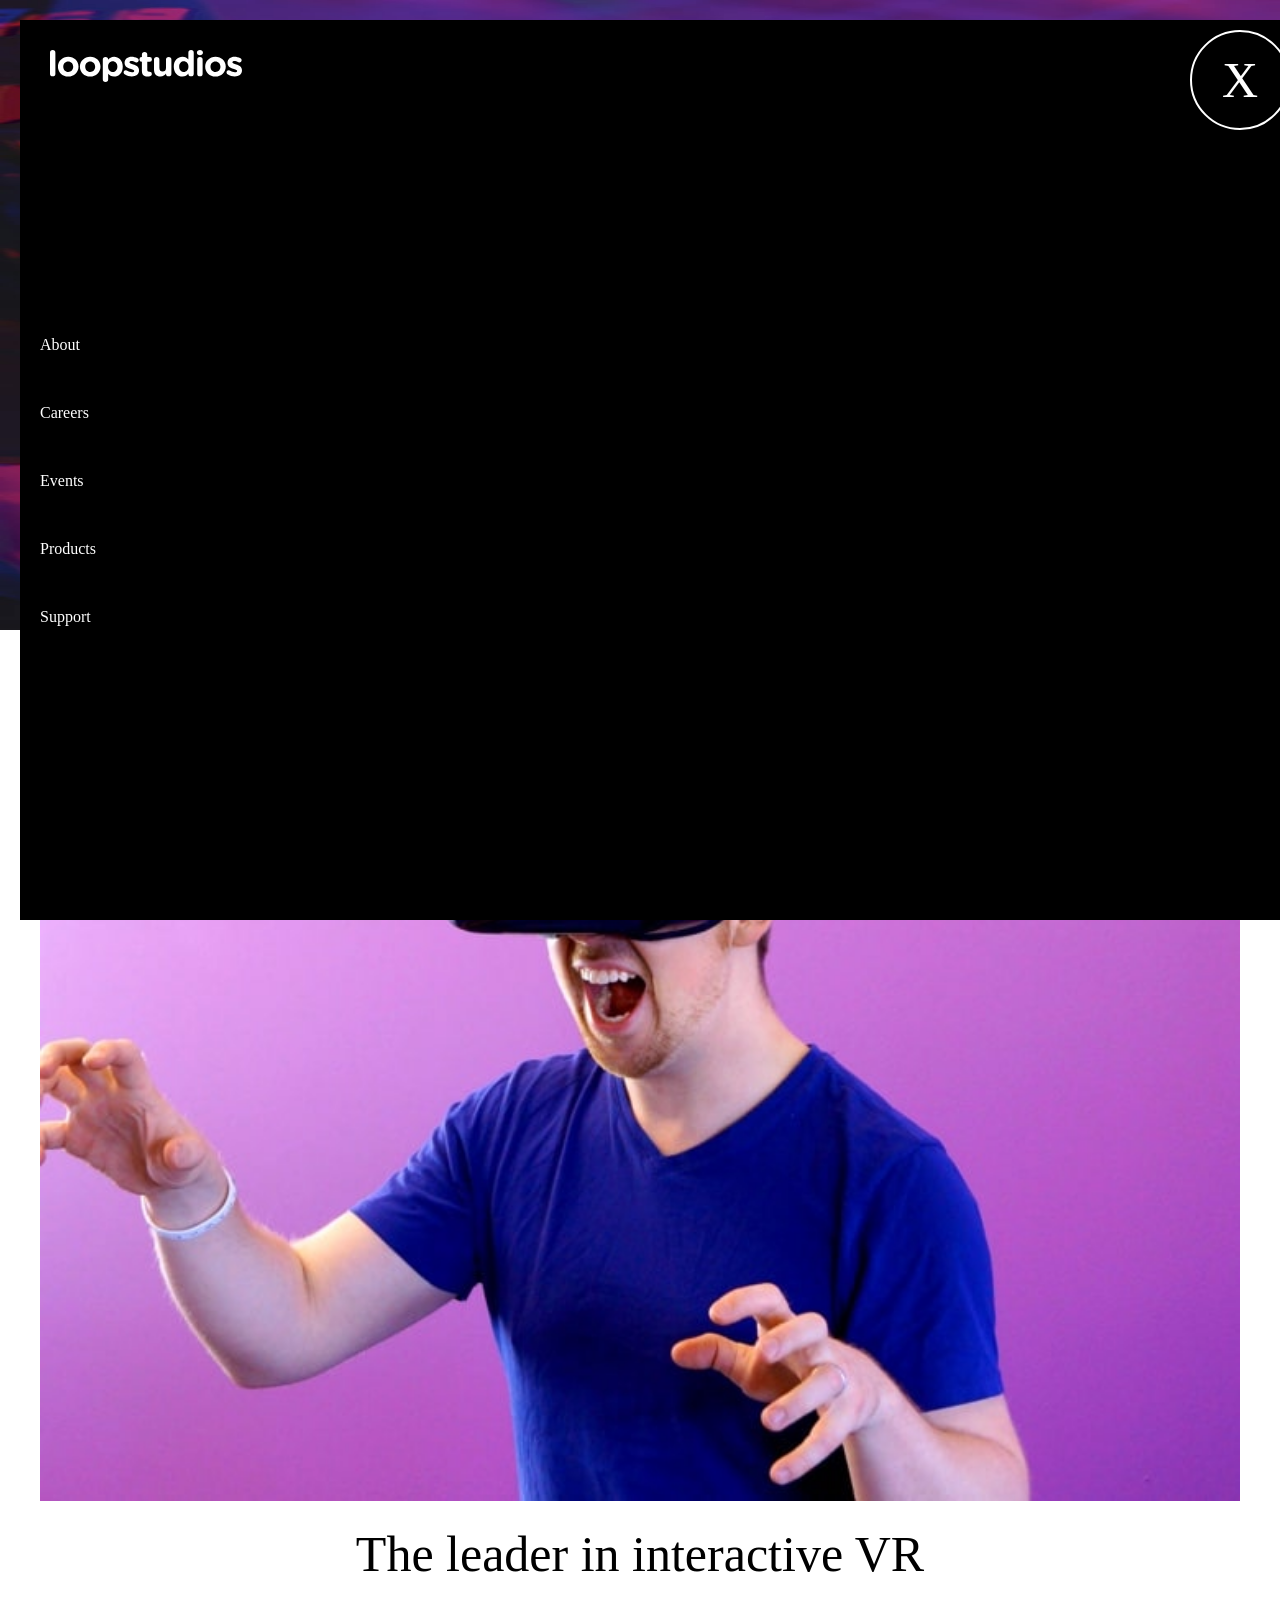
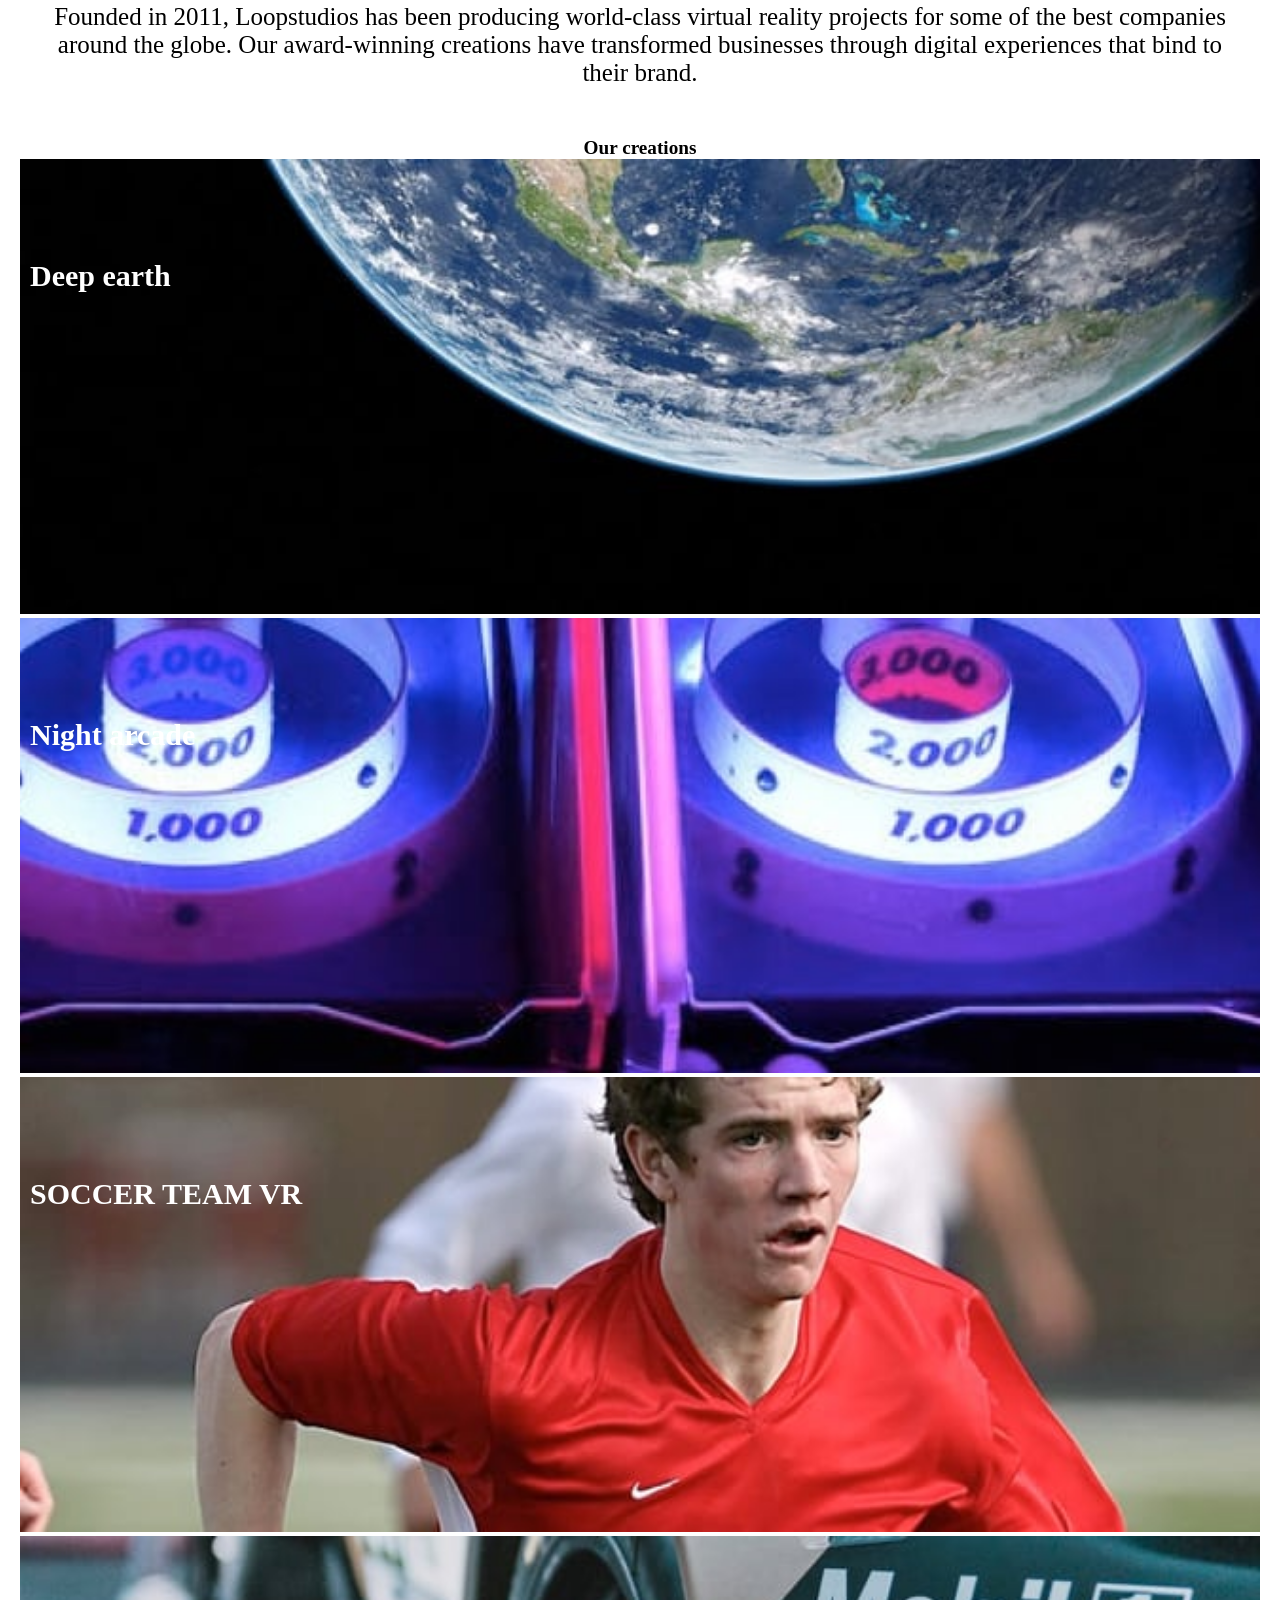
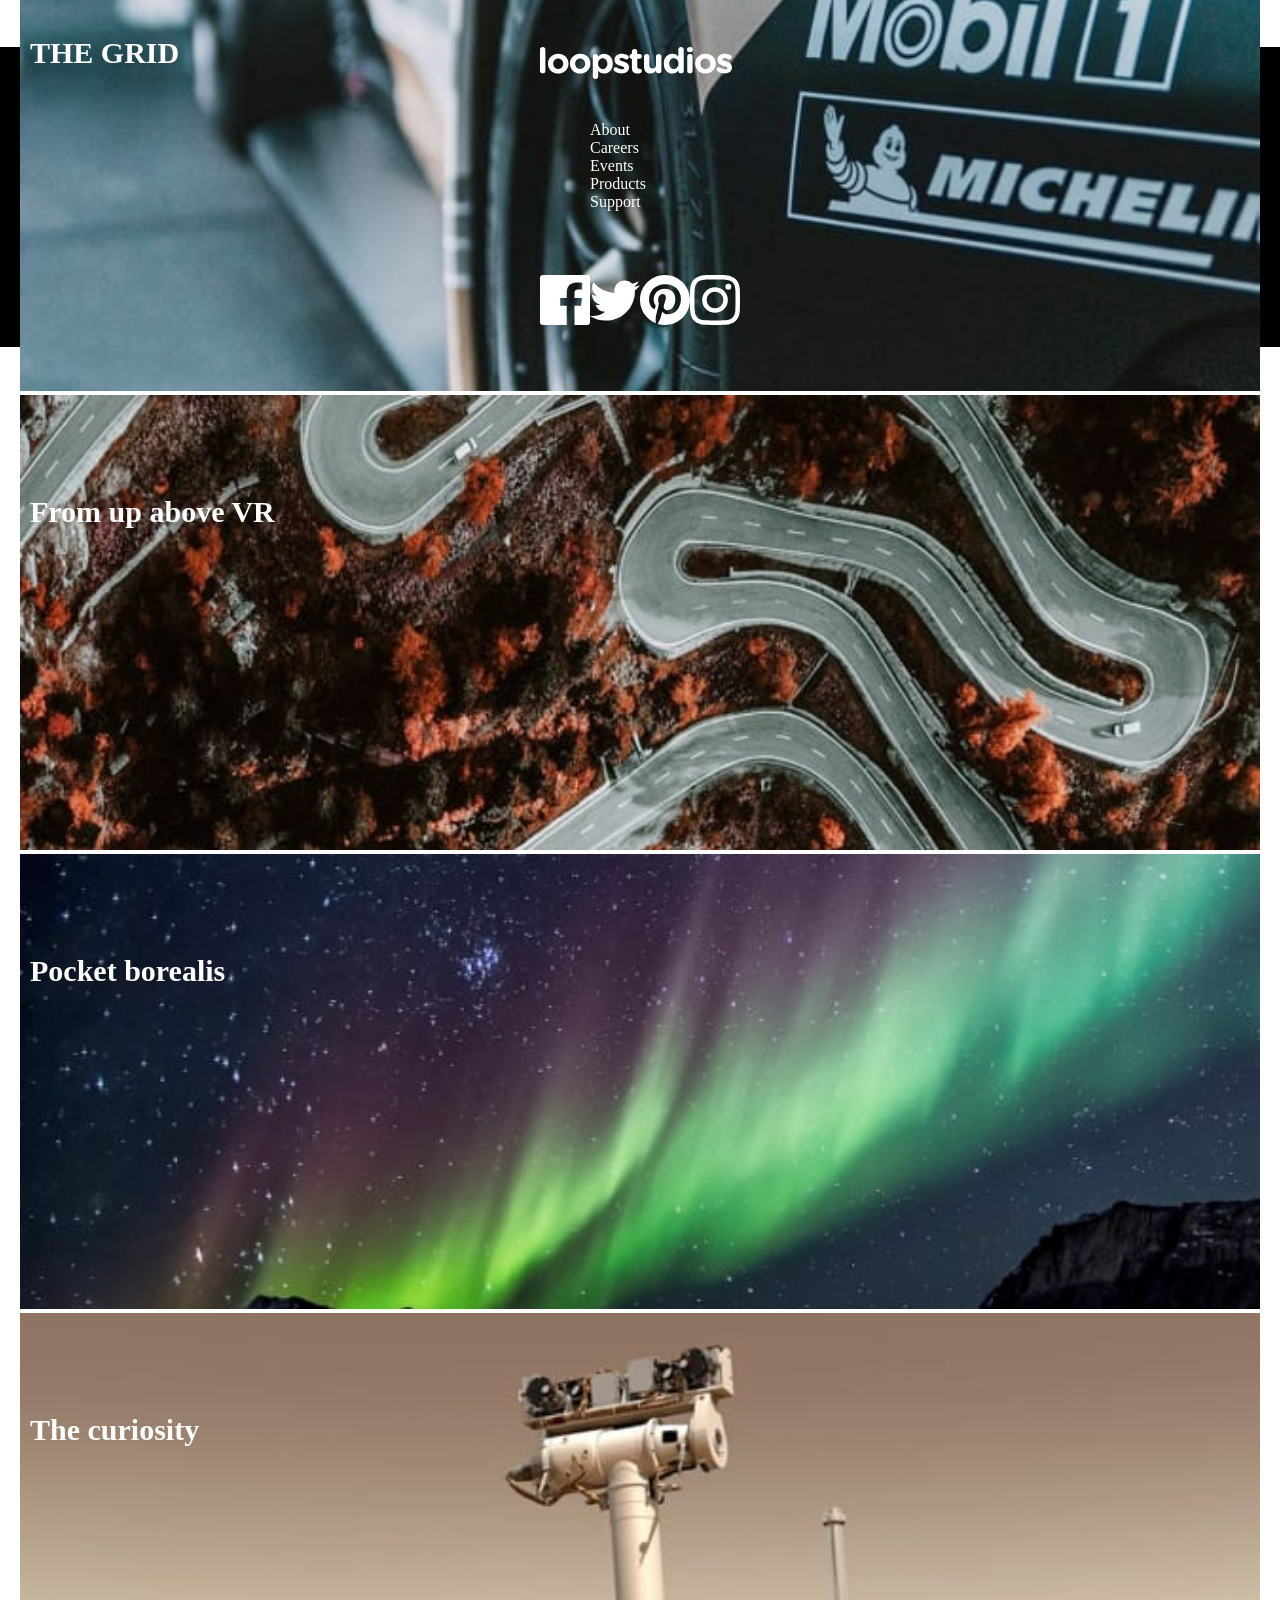
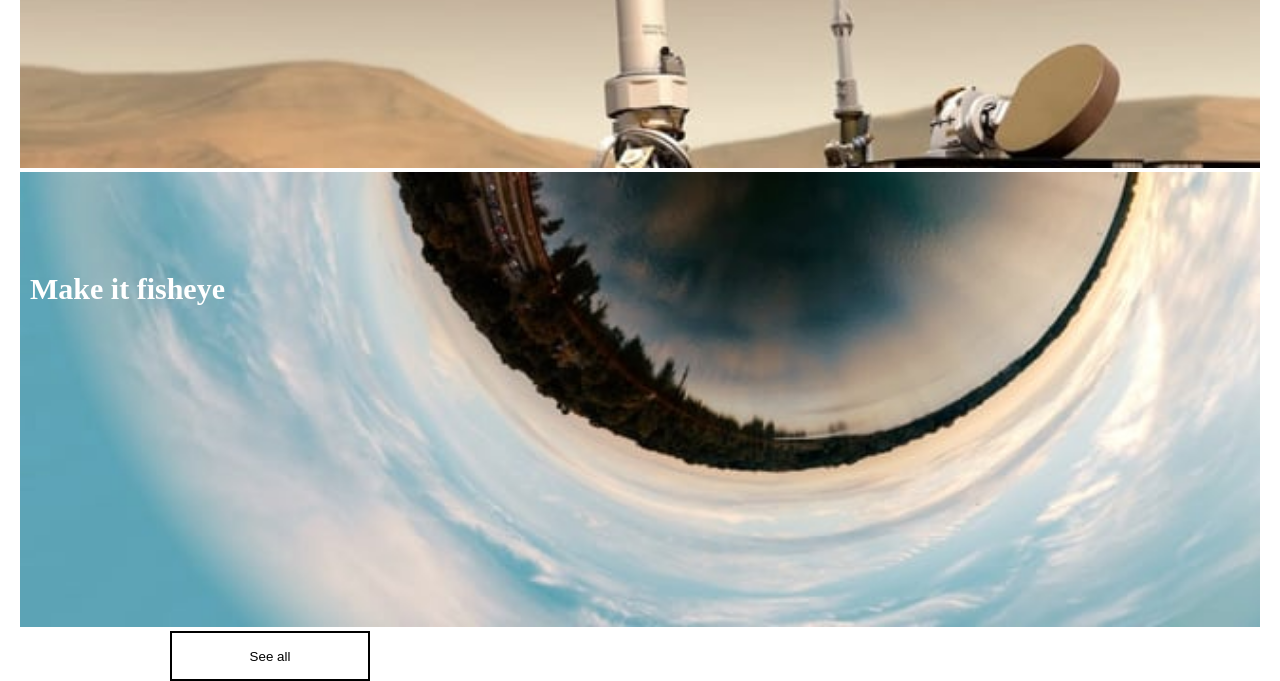
==== commit 951eb6d1: "add some functions" ====
--- a/index.html
+++ b/index.html
@@ -26,7 +26,7 @@
  <div class="menu-card">
   <div>
     <img  src="./images/logo.svg" alt="">
-    <span class="x-code" onclick="remov()">X</span>
+    <span class="x-code" onclick="remov(menuCard)">X</span>
   </div>
   
 
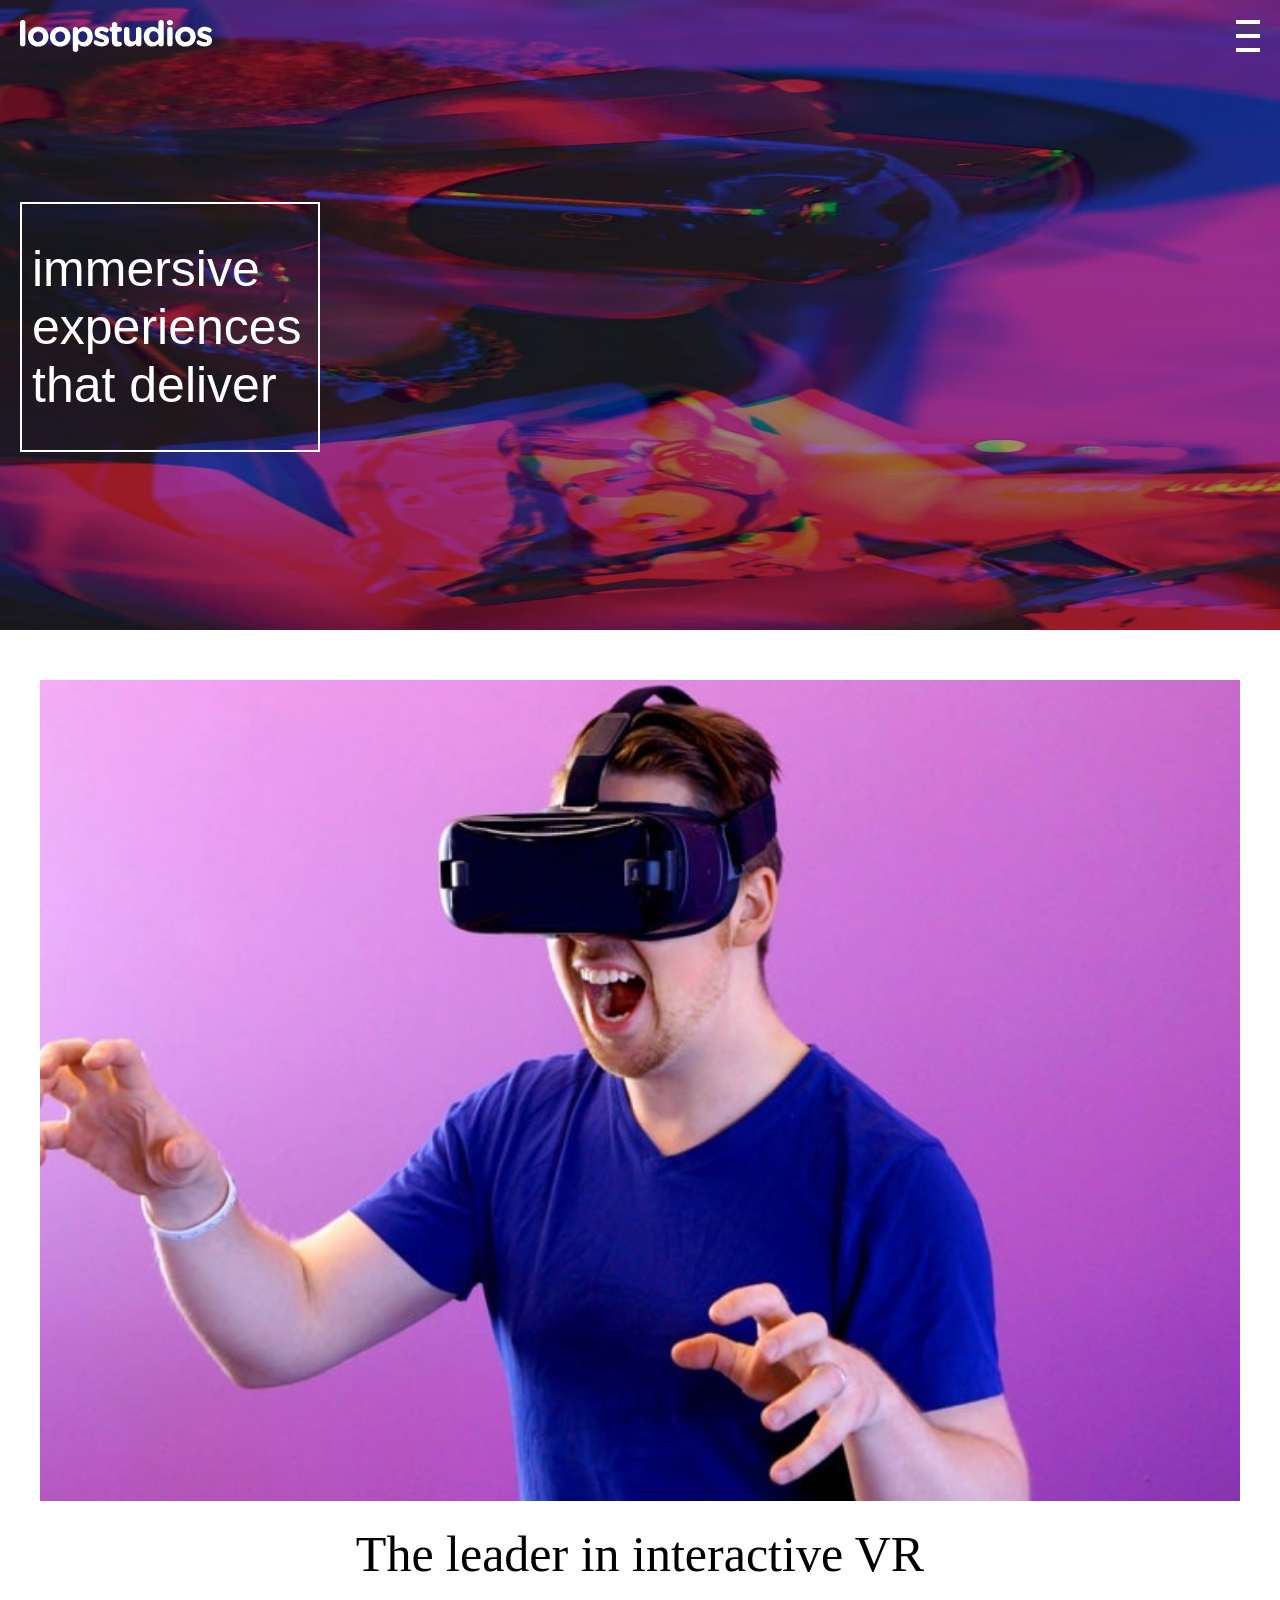
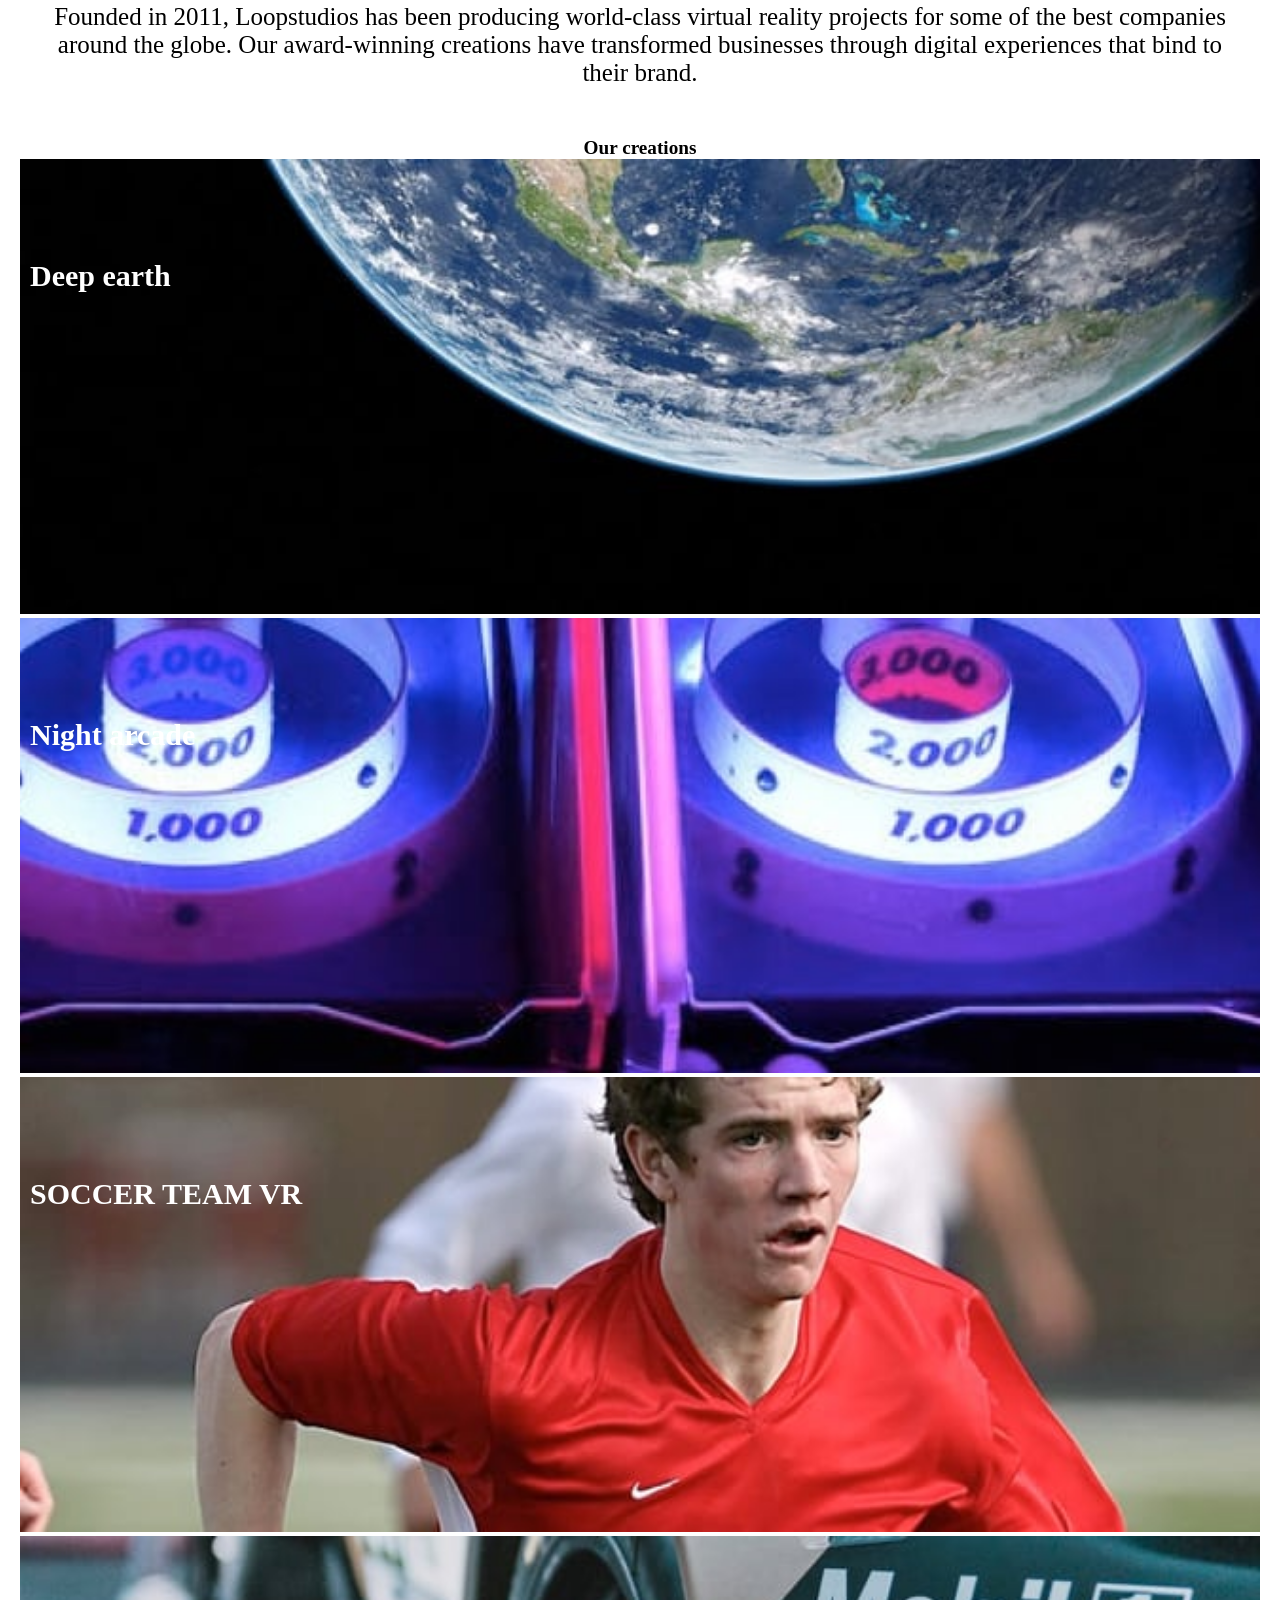
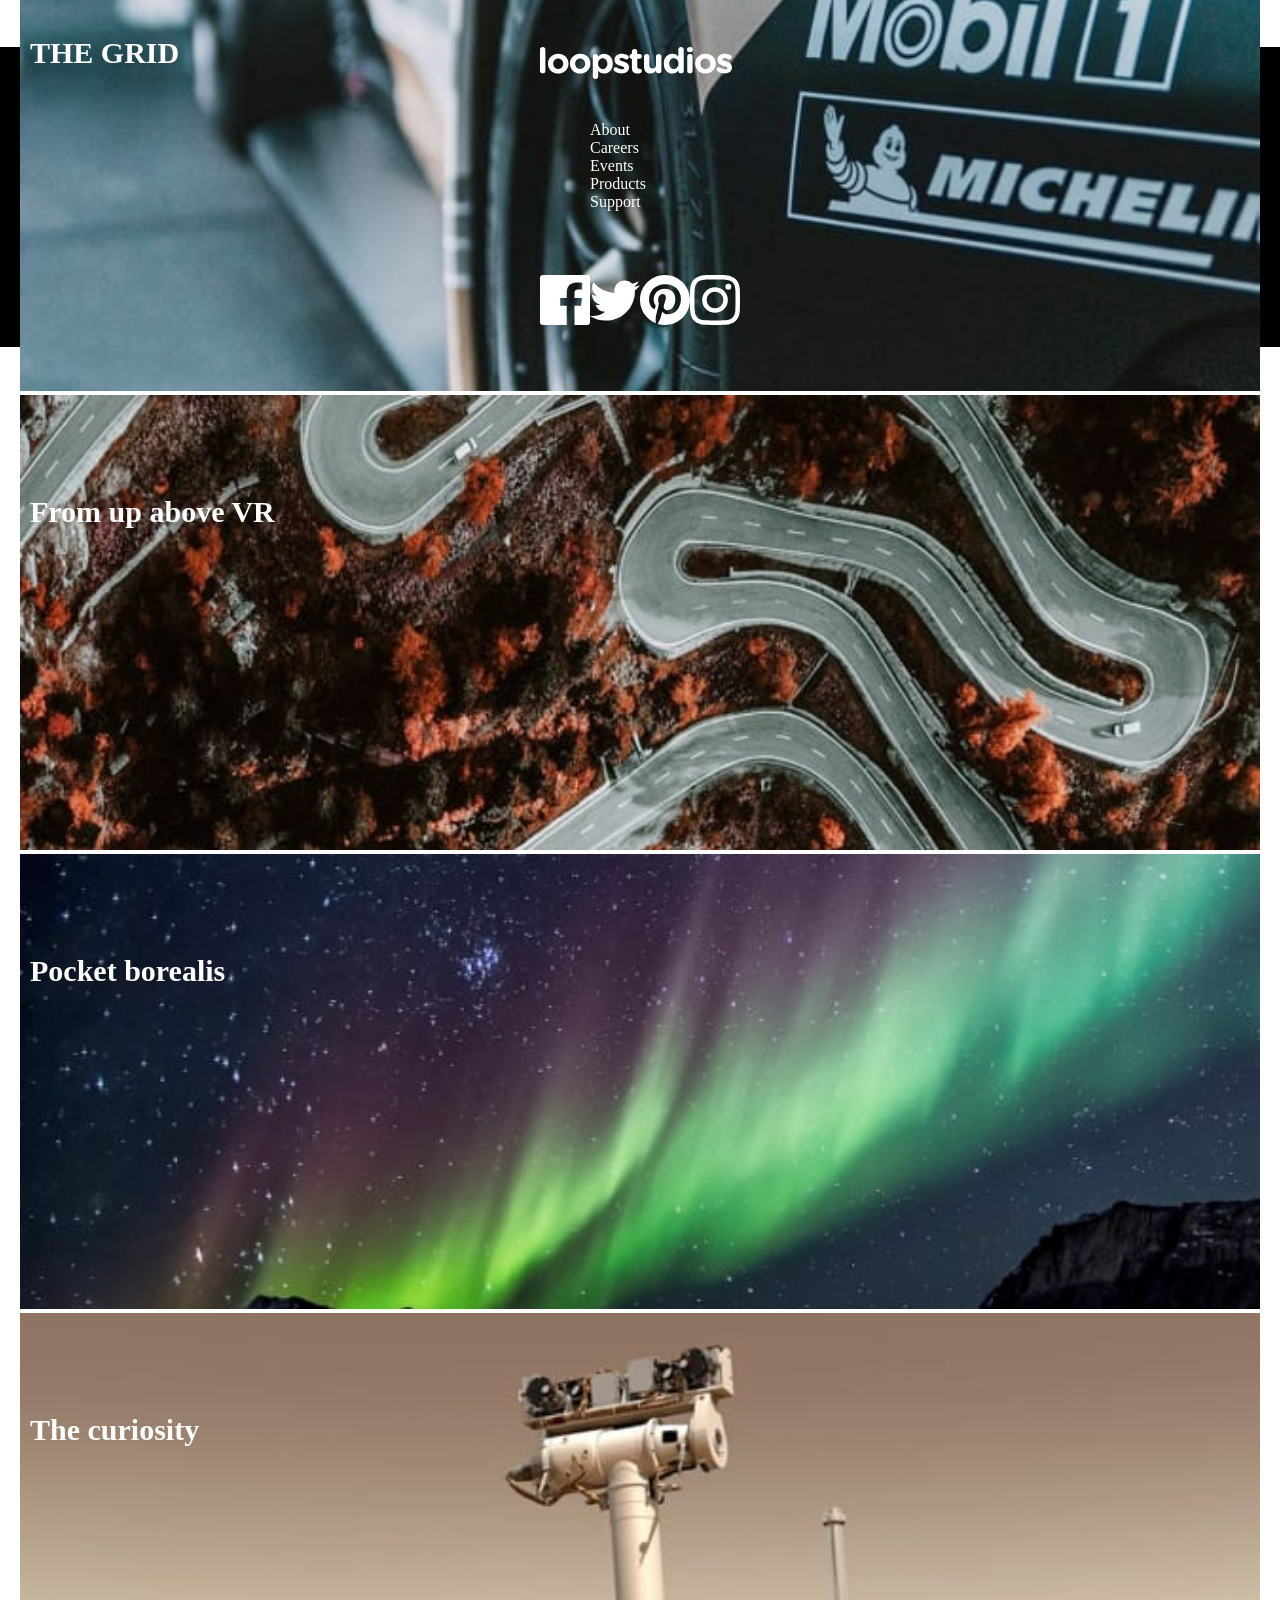
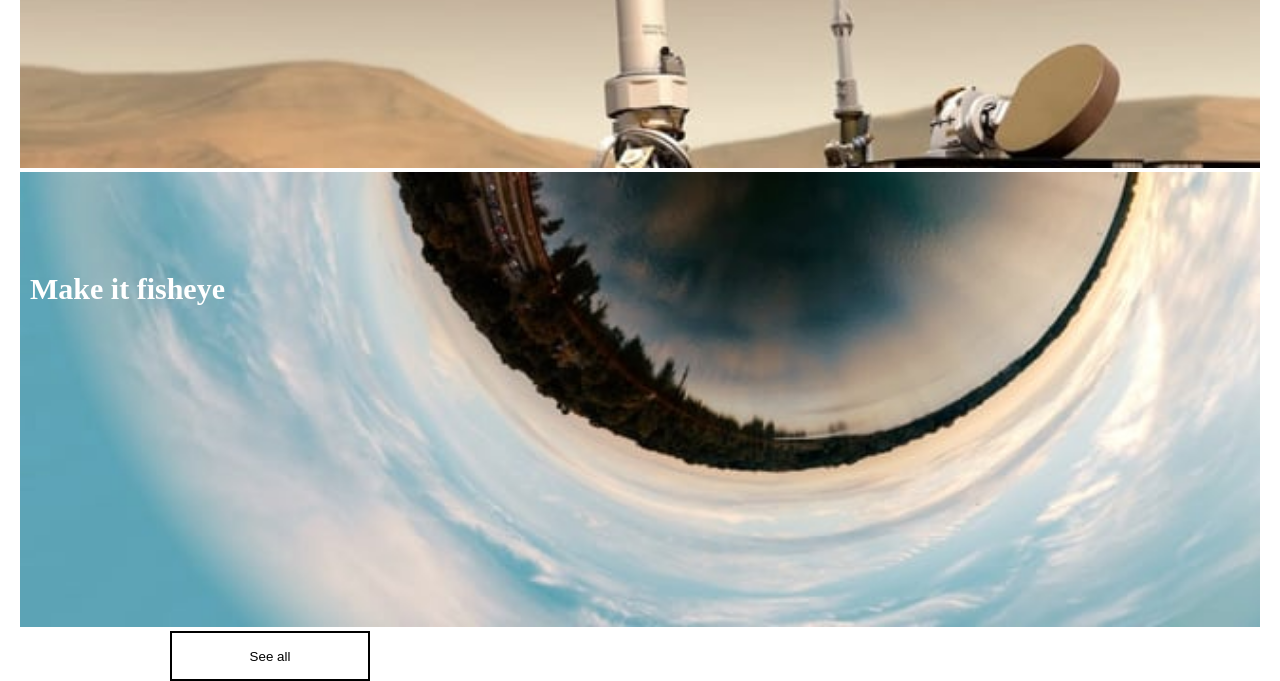
==== commit 066270b7: "update" ====
--- a/index.html
+++ b/index.html
@@ -42,7 +42,7 @@
 </div>
    
 
-    <img class="hamburger" src="./images/icon-hamburger.svg" alt="">
+    <img class="hamburger" onclick="toggle(menuCard)" src="./images/icon-hamburger.svg" alt="">
    </ul>
 
  <div class="nav-card">
--- a/style.css
+++ b/style.css
@@ -45,7 +45,7 @@
     color: var(--White);
 } 
 .menu-card{
-     /* display: grid; */
+     display: none;
     width: 100%;
     justify-content: space-around;
     position: absolute;
